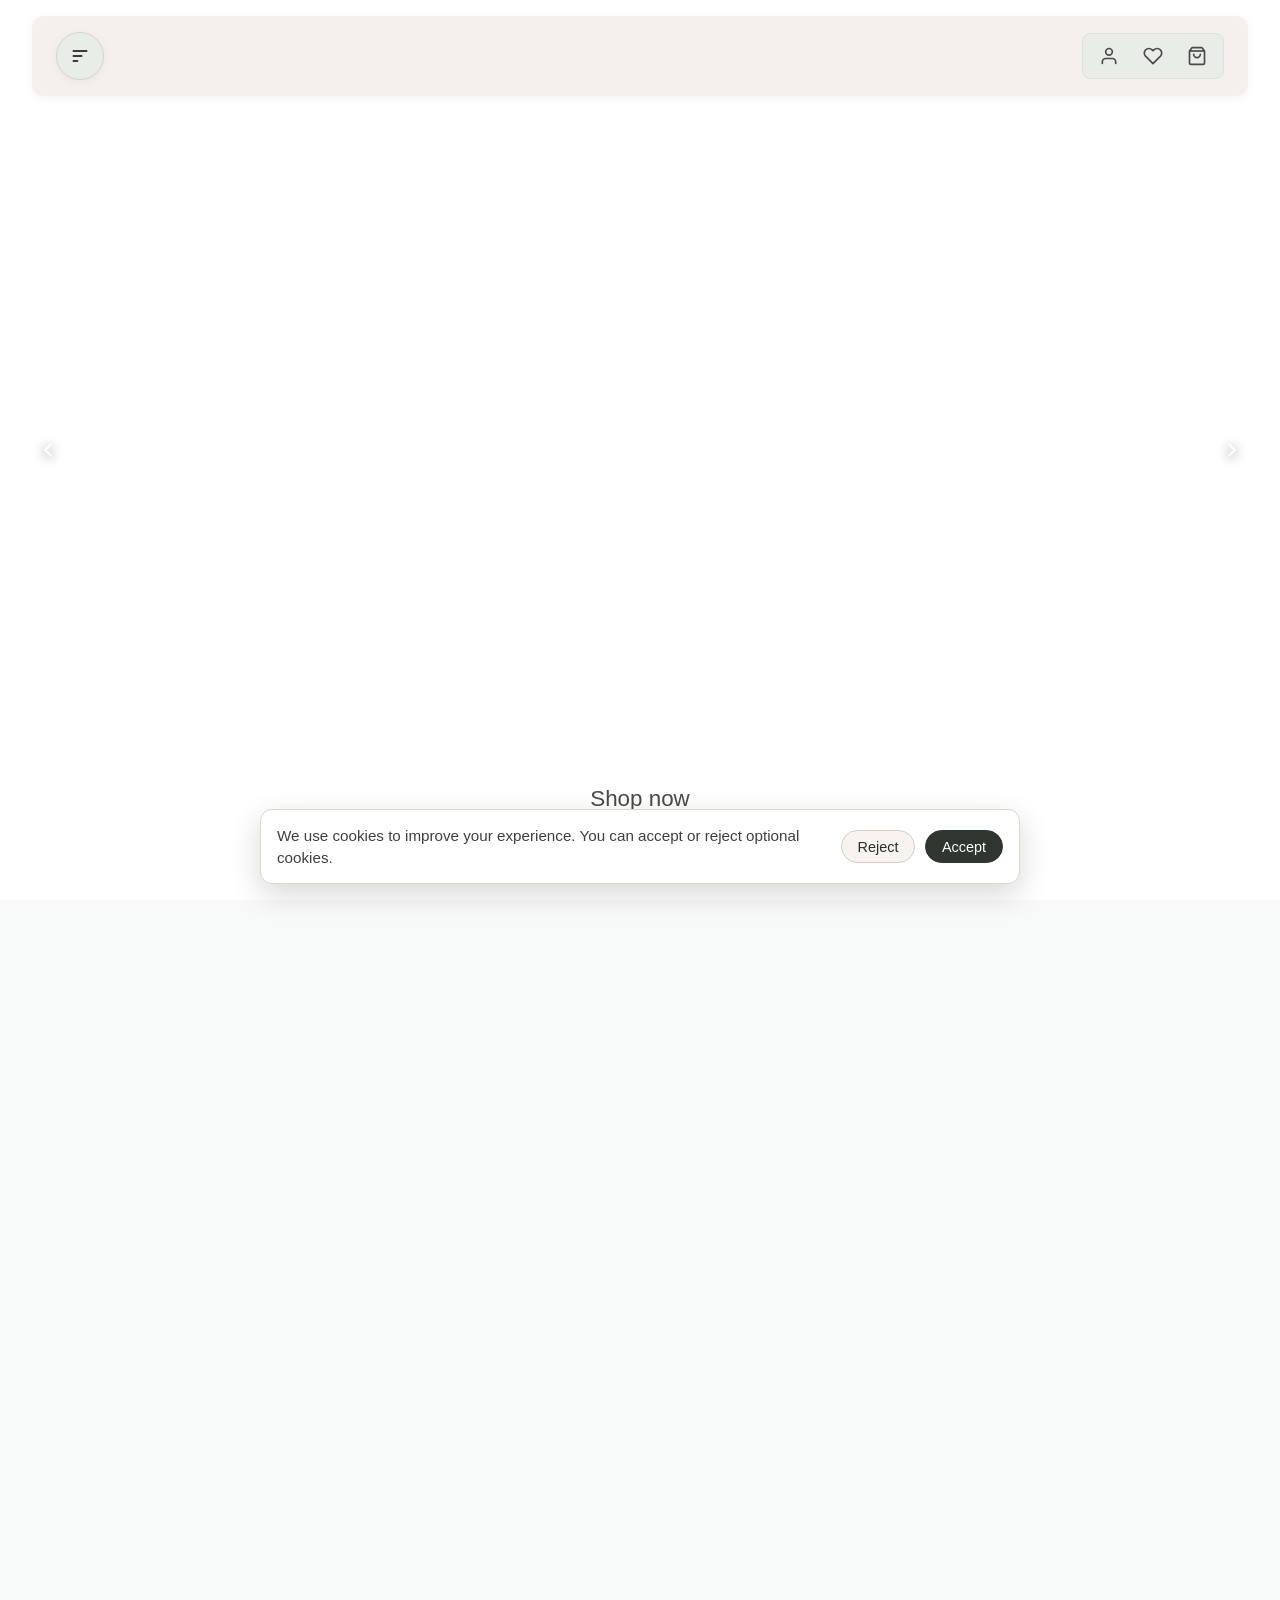
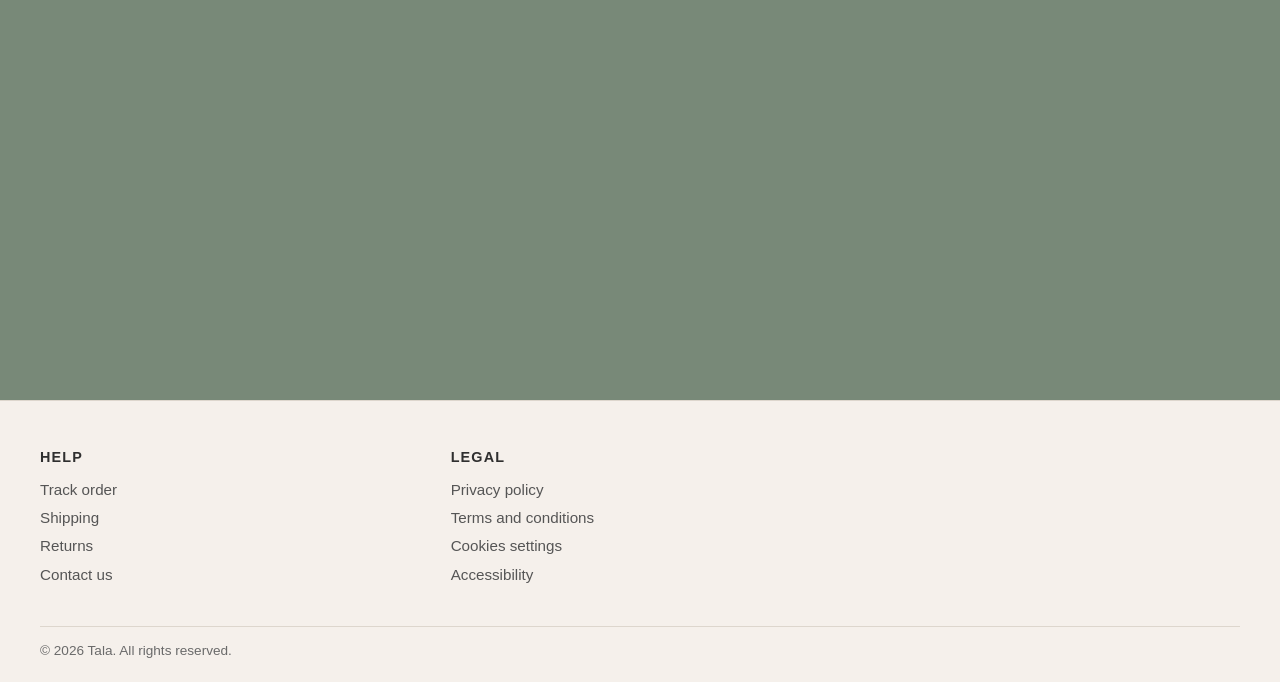
==== index.html @ 56d3fe60 "Add files via upload" ====
<!DOCTYPE html>
<html lang="en">

<head>
    <meta charset="UTF-8">
    <meta name="viewport" content="width=device-width, initial-scale=1.0">
    <title>MAI - Approachable Intelligence</title>
    <link rel="preconnect" href="https://fonts.googleapis.com">
    <link rel="preconnect" href="https://fonts.gstatic.com" crossorigin>
    <link
        href="https://fonts.googleapis.com/css2?family=Playfair+Display:wght@400;500;600&family=Cormorant+Garamond:wght@400;500;600&display=swap"
        rel="stylesheet">
    <link rel="stylesheet" href="styles.css">
</head>

<body>
    <header class="header">
        <div class="header-container">
            <button class="icon-button" id="menuBtn" aria-label="Menu">
                <svg class="menu-icon" width="800px" height="800px" viewBox="0 0 24 24" fill="none"
                    xmlns="http://www.w3.org/2000/svg">
                    <path d="M4 6H20M4 12H14M4 18H9" stroke="#000000" stroke-width="2" stroke-linecap="round"
                        stroke-linejoin="round" />
                </svg>
                <svg class="close-icon" width="20" height="20" viewBox="0 0 24 24" fill="none"
                    xmlns="http://www.w3.org/2000/svg">
                    <path d="M18 6L6 18" stroke="currentColor" stroke-width="2" stroke-linecap="round"
                        stroke-linejoin="round" />
                    <path d="M6 6L18 18" stroke="currentColor" stroke-width="2" stroke-linecap="round"
                        stroke-linejoin="round" />
                </svg>
            </button>
            <h1 class="logo"></h1>
            <div class="header-left-icons">
                <div class="icons-container">
                    <a class="icon-button profile-button" id="profileBtn" aria-label="Profile" href="profile.html">
                        <svg width="24" height="24" viewBox="0 0 24 24" fill="none" xmlns="http://www.w3.org/2000/svg">
                            <path d="M20 21v-2a4 4 0 0 0-4-4H8a4 4 0 0 0-4 4v2" stroke="currentColor"
                                stroke-width="2" stroke-linecap="round" stroke-linejoin="round" />
                            <circle cx="12" cy="7" r="4" stroke="currentColor" stroke-width="2" stroke-linecap="round"
                                stroke-linejoin="round" />
                        </svg>
                    </a>
                    <button class="icon-button" id="wishlistBtn" aria-label="Wishlist">
                        <svg width="24" height="24" viewBox="0 0 24 24" fill="none" xmlns="http://www.w3.org/2000/svg">
                            <path
                                d="M20.84 4.61a5.5 5.5 0 0 0-7.78 0L12 5.67l-1.06-1.06a5.5 5.5 0 0 0-7.78 7.78l1.06 1.06L12 21.23l7.78-7.78 1.06-1.06a5.5 5.5 0 0 0 0-7.78z"
                                stroke="currentColor" stroke-width="2" stroke-linecap="round" stroke-linejoin="round" />
                        </svg>
                    </button>
                    <button class="icon-button" id="cartBtn" aria-label="Cart">
                        <svg width="24" height="24" viewBox="0 0 24 24" fill="none" xmlns="http://www.w3.org/2000/svg">
                            <path d="M6 2L3 6v14a2 2 0 0 0 2 2h14a2 2 0 0 0 2-2V6l-3-4z" stroke="currentColor"
                                stroke-width="2" stroke-linecap="round" stroke-linejoin="round" />
                            <line x1="3" y1="6" x2="21" y2="6" stroke="currentColor" stroke-width="2" />
                            <path d="M16 10a4 4 0 0 1-8 0" stroke="currentColor" stroke-width="2" stroke-linecap="round"
                                stroke-linejoin="round" />
                        </svg>
                    </button>
                </div>
            </div>
        </div>
        <!-- Menu Container -->
        <div class="menu-container" id="menuOverlay">
            <div class="menu-content">
                <div class="menu-main-section">
                    <nav class="main-nav">
                        <a href="#" class="nav-link">Home</a>
                        <a href="#" class="nav-link">Products</a>
                        <a href="#" class="nav-link">Contact us</a>
                        <a href="#" class="nav-link">Careers</a>
                    </nav>

                    <div class="right-side-links">
                        <div class="social-links">
                            <p class="social-title">Follow me</p>
                            <a href="#" class="footer-link social-icon-link" aria-label="TikTok">
                                <svg viewBox="0 0 24 24" width="18" height="18" fill="none" xmlns="http://www.w3.org/2000/svg">
                                    <path d="M14.4 4.2c.9 1.3 2.1 2.2 3.6 2.5v2.4c-1.3-.1-2.5-.6-3.6-1.4v5.7a4.8 4.8 0 1 1-4.8-4.8c.3 0 .7 0 1 .1v2.5a2.4 2.4 0 1 0 1.4 2.2V2.1h2.4v2.1Z"
                                        fill="#25F4EE" />
                                    <path d="M15.2 3.6c.9 1.3 2.1 2.2 3.6 2.5v2.4c-1.3-.1-2.5-.6-3.6-1.4v5.7a4.8 4.8 0 1 1-4.8-4.8c.3 0 .7 0 1 .1v2.5a2.4 2.4 0 1 0 1.4 2.2V1.5h2.4v2.1Z"
                                        fill="#FE2C55" />
                                    <path d="M14.8 3.9c.9 1.3 2.1 2.2 3.6 2.5v2.4c-1.3-.1-2.5-.6-3.6-1.4v5.7A4.8 4.8 0 1 1 10 8.3c.3 0 .7 0 1 .1v2.5a2.4 2.4 0 1 0 1.4 2.2V1.8h2.4v2.1Z"
                                        fill="#111111" />
                                </svg>
                            </a>
                            <a href="#" class="footer-link social-icon-link" aria-label="Instagram">
                                <svg viewBox="0 0 24 24" width="18" height="18" fill="none" xmlns="http://www.w3.org/2000/svg">
                                    <defs>
                                        <linearGradient id="igGradient" x1="3" y1="21" x2="21" y2="3" gradientUnits="userSpaceOnUse">
                                            <stop stop-color="#FEDA75" />
                                            <stop offset="0.35" stop-color="#FA7E1E" />
                                            <stop offset="0.6" stop-color="#D62976" />
                                            <stop offset="0.8" stop-color="#962FBF" />
                                            <stop offset="1" stop-color="#4F5BD5" />
                                        </linearGradient>
                                    </defs>
                                    <rect x="3" y="3" width="18" height="18" rx="5" fill="url(#igGradient)" />
                                    <circle cx="12" cy="12" r="4" stroke="#ffffff" stroke-width="2" />
                                    <circle cx="17.5" cy="6.5" r="1.2" fill="#ffffff" />
                                </svg>
                            </a>
                        </div>
                        <div class="legal-links">
                            <a href="#" class="footer-link">Rights</a>
                            <a href="#" class="footer-link">Privacy & Cookies</a>
                            <a href="#" class="footer-link">Terms</a>
                        </div>
                    </div>
                </div>
            </div>
        </div>
    </header>

    <main class="main-content">
        <section class="section section-1">
            <div class="slider-container">
                <div class="right-slide">
                    <div
                        style="background-image: url('https://images.unsplash.com/photo-1441974231531-c6227db76b6e?fit=crop&w=1600&q=80');">
                    </div>
                    <div
                        style="background-image: url('https://images.unsplash.com/photo-1470770903676-69b98201ea1c?fit=crop&w=1600&q=80');">
                    </div>
                    <div
                        style="background-image: url('https://images.unsplash.com/photo-1501785888041-af3ef285b470?fit=crop&w=1600&q=80');">
                    </div>
                </div>
                <div class="action-buttons">
                    <button class="down-button" aria-label="Previous slide">
                        <svg width="24" height="24" viewBox="0 0 24 24" fill="none" xmlns="http://www.w3.org/2000/svg">
                            <path d="M15 6l-6 6 6 6" stroke="currentColor" stroke-width="2" stroke-linecap="round"
                                stroke-linejoin="round" />
                        </svg>
                    </button>
                    <button class="up-button" aria-label="Next slide">
                        <svg width="24" height="24" viewBox="0 0 24 24" fill="none" xmlns="http://www.w3.org/2000/svg">
                            <path d="M9 6l6 6-6 6" stroke="currentColor" stroke-width="2" stroke-linecap="round"
                                stroke-linejoin="round" />
                        </svg>
                    </button>
                </div>
                <a href="#" class="shop-now-btn">Shop now</a>
                <div class="slider-dots" aria-label="Slide indicators">
                    <span class="slider-dot active" data-slide="0"></span>
                    <span class="slider-dot" data-slide="1"></span>
                    <span class="slider-dot" data-slide="2"></span>
                </div>
            </div>
        </section>
        <section class="section section-2"></section>
        <section class="section section-3"></section>
        <section class="section section-4"></section>
    </main>
    <footer class="ecom-footer">
        <div class="ecom-footer-container">
            <div class="ecom-footer-grid">
                <div class="ecom-footer-column">
                    <h3>Help</h3>
                    <a href="#">Track order</a>
                    <a href="#">Shipping</a>
                    <a href="#">Returns</a>
                    <a href="#">Contact us</a>
                </div>
                <div class="ecom-footer-column">
                    <h3>Legal</h3>
                    <a href="#">Privacy policy</a>
                    <a href="#">Terms and conditions</a>
                    <a href="#">Cookies settings</a>
                    <a href="#">Accessibility</a>
                </div>
            </div>
            <p class="ecom-footer-bottom">© 2026 Tala. All rights reserved.</p>
        </div>
    </footer>
    <div class="cookie-banner" id="cookieBanner" role="dialog" aria-label="Cookie consent">
        <p>We use cookies to improve your experience. You can accept or reject optional cookies.</p>
        <div class="cookie-actions">
            <button type="button" class="cookie-btn reject" id="rejectCookiesBtn">Reject</button>
            <button type="button" class="cookie-btn accept" id="acceptCookiesBtn">Accept</button>
        </div>
    </div>

    <script src="script.js"></script>
</body>

</html>
---- styles.css ----
@font-face {
    font-family: 'Sparkling Valentine';
    src: url('sparkling_valentine/Sparkling Valentine.ttf') format('truetype');
    font-weight: normal;
    font-style: normal;
}

* {
    margin: 0;
    padding: 0;
    box-sizing: border-box;
    touch-action: manipulation;
    font-family: 'Sparkling Valentine', cursive;
}

body {
    font-family: 'Sparkling Valentine', cursive;
    min-height: 100vh;
    overflow-x: hidden;
    position: relative;
    background: transparent;
}

/* Header Styles */
.header {
    position: fixed;
    top: 0;
    left: 0;
    right: 0;
    z-index: 1000;
    padding: 1rem 2rem;
    background: transparent;
}

.header-container {
    background-color: #f5f0eb;
    border-radius: 12px;
    padding: 1rem 1.5rem;
    display: flex;
    justify-content: space-between;
    align-items: center;
    max-width: 1400px;
    margin: 0 auto;
    box-shadow: 0 2px 10px rgba(0, 0, 0, 0.05);
    position: relative;
}

.header-left-icons {
    display: flex;
    align-items: center;
    gap: 0.75rem;
}

.icons-container {
    display: flex;
    flex-direction: row;
    align-items: center;
    justify-content: center;
    gap: 0.5rem;
    border: 1px solid #e0e0e0;
    border-radius: 8px;
    padding: 0.25rem 0.5rem;
    background-color: #e8ede8 !important;
    width: fit-content;
    min-width: 120px;
    position: relative;
}

.icons-container,
.header-left-icons .icons-container {
    background-color: #e8ede8 !important;
}



.icon-button {
    background: none;
    border: none;
    border-radius: 6px;
    cursor: pointer;
    color: #4a4a4a;
    padding: 0.5rem;
    display: flex;
    align-items: center;
    justify-content: center;
    transition: all 0.2s ease;
    position: relative;
    width: 36px;
    height: 36px;
    min-width: 36px;
    min-height: 36px;
}

.icons-container .icon-button {
    color: #4a4a4a;
}

.profile-button {
    border-radius: 50%;
    
    
}



.profile-button svg {
    width: 22px;
    height: 22px;
}

.icon-button svg {
    width: 24px;
    height: 24px;
}

#menuBtn {
    width: 48px;
    height: 48px;
    min-width: 48px;
    min-height: 48px;
    border-radius: 50%;
    border: 1.5px solid #d8d2cb;
    background-color: #e8ede8;
    box-shadow: 0 2px 8px rgba(0, 0, 0, 0.05);
    z-index: 1001;
}

#menuBtn:hover {
    transform: scale(1.05);
    border-color: #c0b5a8;
    box-shadow: 0 4px 12px rgba(0, 0, 0, 0.1);
}

#menuBtn svg {
    width: 20px;
    height: 20px;
    transition: transform 0.4s cubic-bezier(0.4, 0, 0.2, 1);
}

#menuBtn .close-icon {
    display: none;
}

#menuBtn.active .menu-icon {
    display: none;
}

#menuBtn.active .close-icon {
    display: block;
    animation: fadeInScale 0.4s ease forwards;
}

@keyframes fadeInScale {
    from {
        opacity: 0;
        transform: scale(0.8) rotate(-45deg);
    }
    to {
        opacity: 1;
        transform: scale(1) rotate(0deg);
    }
}

/* Main Content */
.main-content {
    position: relative;
    z-index: 10;
    width: 100%;
    margin: 0;
    padding: 0;
}

.section {
    min-height: 100vh;
    width: 100%;
    display: flex;
    align-items: center;
    justify-content: center;
    padding: 8rem 2rem 2rem;
    position: relative;
    margin: 0;
    box-sizing: border-box;
}

.section-1 {
    padding: 0;
}

.section-1 {
    background-color: transparent;
    padding: 0;
    overflow: hidden;
}

/* Slider Styles */
.slider-container {
    position: relative;
    overflow: hidden;
    width: 100%;
    height: 100vh;
}

.left-slide {
    height: 100%;
    width: 50%;
    position: absolute;
    top: 0;
    left: 0;
    transition: transform 0.5s ease-in-out;
}

.left-slide > div {
    height: 100%;
    width: 100%;
    display: flex;
    flex-direction: column;
    align-items: center;
    justify-content: center;
    color: #fff;
}

.left-slide h1 {
    font-size: 40px;
    margin-bottom: 10px;
    margin-top: -30px;
    font-family: 'Sparkling Valentine', cursive;
    font-weight: 700;
}

.left-slide p {
    font-size: 18px;
    font-family: 'Sparkling Valentine', cursive;
    font-weight: 300;
}

.right-slide {
    height: 100%;
    position: absolute;
    top: 0;
    left: 0;
    width: 100%;
    transition: transform 0.5s ease-in-out;
}

.right-slide > div {
    background-repeat: no-repeat;
    background-size: cover;
    background-position: center center;
    height: 100%;
    width: 100%;
}

.action-buttons button {
    background-color: #fff;
    border: none;
    color: #4a4a4a;
    cursor: pointer;
    font-size: 16px;
    padding: 15px;
    display: flex;
    align-items: center;
    justify-content: center;
}

.action-buttons button:hover {
    color: #222;
}

.action-buttons button:focus {
    outline: none;
}

.slider-container .action-buttons button {
    position: absolute;
    top: 50%;
    transform: translateY(-50%);
    z-index: 100;
    background-color: rgba(255, 255, 255, 0.08) !important;
    border: 2px solid rgba(255, 255, 255, 0.9);
    width: 48px;
    height: 48px;
    padding: 0 !important;
    border-radius: 999px;
    color: #ffffff;
    text-shadow: 0 2px 8px rgba(0, 0, 0, 0.65);
}

.slider-container .action-buttons .down-button {
    left: 1.5rem;
    border-radius: 999px;
}

.slider-container .action-buttons .up-button {
    right: 1.5rem;
    border-radius: 999px;
}

.action-buttons button svg {
    width: 20px;
    height: 20px;
    filter: drop-shadow(0 2px 6px rgba(0, 0, 0, 0.7));
}

.slider-container .action-buttons button svg {
    width: 22px;
    height: 22px;
}

.shop-now-btn {
    position: absolute;
    left: 50%;
    bottom: 5rem;
    transform: translateX(-50%);
    z-index: 100;
    color: #4a4a4a;
    text-decoration: none;
    font-size: 1.4rem;
    padding: 0.45rem 1.1rem;
    border-radius: 999px;
    border: 1px solid rgba(255, 255, 255, 0.9);
    background-color: rgba(255, 255, 255, 0.9);
}



.slider-dots {
    position: absolute;
    left: 50%;
    bottom: 1.5rem;
    transform: translateX(-50%);
    display: flex;
    gap: 0.6rem;
    z-index: 100;
}

.slider-dot {
    width: 10px;
    height: 10px;
    border-radius: 50%;
    background-color: rgba(255, 255, 255, 0.5);
    border: 1px solid rgba(255, 255, 255, 0.9);
    transition: transform 0.2s ease, background-color 0.2s ease;
}

.slider-dot.active {
    background-color: #ffffff;
    transform: scale(1.2);
}

/* Responsive Slider */
@media (max-width: 768px) {
    .slider-container {
        width: 100vw;
        height: 100vh;
    }

    .left-slide h1 {
        font-size: 28px;
    }

    .left-slide p {
        font-size: 15px;
    }

    .ecom-footer-grid {
        grid-template-columns: 1fr 1fr;
    }
}

@media (max-width: 480px) {
    .slider-container {
        width: 100vw;
        height: 100vh;
    }

    .left-slide h1 {
        font-size: 22px;
        margin-bottom: 8px;
        margin-top: -20px;
    }

    .left-slide p {
        font-size: 13px;
    }

    .action-buttons button {
        padding: 12px;
    }

    .ecom-footer {
        padding: 2.2rem 1rem 1.25rem;
    }

    .ecom-footer-grid {
        grid-template-columns: 1fr;
        gap: 1.5rem;
    }
}

.section-2 {
    background-color: #F8FAF9;
}

.section-3 {
    background-color: #D9D3C6;
}

.section-4 {
    background-color: #788978;
}

.ecom-footer {
    background-color: #f5f0eb;
    border-top: 1px solid #ddd6cd;
    padding: 3rem 2rem 1.5rem;
}

.ecom-footer-container {
    max-width: 1200px;
    margin: 0 auto;
    font-family: -apple-system, BlinkMacSystemFont, 'Segoe UI', Roboto, Oxygen, Ubuntu, Cantarell, sans-serif;
}

.ecom-footer-grid {
    display: grid;
    grid-template-columns: repeat(3, minmax(180px, 1fr));
    gap: 2rem;
}

.ecom-footer-column h3 {
    font-size: 0.9rem;
    letter-spacing: 0.08em;
    text-transform: uppercase;
    color: #2f2f2f;
    margin-bottom: 1rem;
    font-weight: 600;
}

.ecom-footer-column a {
    display: block;
    text-decoration: none;
    color: #555;
    margin-bottom: 0.7rem;
    font-size: 0.95rem;
}

.ecom-footer-column a:hover {
    color: #1f1f1f;
}

.ecom-footer-bottom {
    margin-top: 2rem;
    padding-top: 1rem;
    border-top: 1px solid #ddd6cd;
    color: #6a6a6a;
    font-size: 0.85rem;
}

.content-wrapper {
    text-align: center;
    max-width: 900px;
}

.main-title {
    font-family: 'Sparkling Valentine', cursive;
    font-size: clamp(3rem, 8vw, 6rem);
    font-weight: 400;
    line-height: 1.1;
    margin-bottom: 1.5rem;
    letter-spacing: -0.02em;
}

.section-1 .main-title,
.section-4 .main-title {
    color: #ffffff;
}

.section-2 .main-title,
.section-3 .main-title {
    color: #2F362F;
}

.title-line {
    display: block;
}

.subtitle {
    font-family: 'Sparkling Valentine', cursive;
    font-size: clamp(1rem, 2.5vw, 1.5rem);
    color: #ffffff;
    font-weight: 300;
    letter-spacing: 0.02em;
    opacity: 0.95;
}

/* Background Overlay with Blurred Shapes */
.background-overlay {
    position: fixed;
    top: 0;
    left: 0;
    width: 100%;
    height: 100%;
    z-index: 1;
    pointer-events: none;
    overflow: hidden;
}

.blur-shape {
    position: absolute;
    border-radius: 50%;
    background: radial-gradient(circle, rgba(255, 255, 255, 0.3) 0%, rgba(255, 200, 150, 0.2) 50%, transparent 70%);
    filter: blur(60px);
    opacity: 0.6;
    animation: float 20s ease-in-out infinite;
}

.shape-1 {
    width: 400px;
    height: 400px;
    top: 20%;
    left: 10%;
    animation-delay: 0s;
}

.shape-2 {
    width: 350px;
    height: 350px;
    top: 50%;
    right: 15%;
    animation-delay: -7s;
}

.shape-3 {
    width: 300px;
    height: 300px;
    bottom: 20%;
    left: 50%;
    animation-delay: -14s;
}

@keyframes float {
    0%, 100% {
        transform: translate(0, 0) scale(1);
    }
    33% {
        transform: translate(30px, -30px) scale(1.1);
    }
    66% {
        transform: translate(-20px, 20px) scale(0.9);
    }
}

/* Additional hand-like shapes using pseudo-elements */
.blur-shape::before,
.blur-shape::after {
    content: '';
    position: absolute;
    border-radius: 50%;
    background: radial-gradient(circle, rgba(255, 220, 180, 0.25) 0%, transparent 60%);
    filter: blur(40px);
}

.shape-1::before {
    width: 200px;
    height: 200px;
    top: -50px;
    left: 50px;
}

.shape-1::after {
    width: 180px;
    height: 180px;
    bottom: -30px;
    right: 30px;
}

.shape-2::before {
    width: 150px;
    height: 150px;
    top: 80px;
    left: -40px;
}

.shape-3::before {
    width: 160px;
    height: 160px;
    top: -60px;
    right: 40px;
}

/* Responsive Design */
@media (max-width: 768px) {
    .header {
        padding: 0.75rem 1rem;
    }

    .header-container {
        padding: 0.75rem 1rem;
    }

    .logo {
        font-size: 1.25rem;
    }

    .main-content {
        padding: 0;
        width: 100%;
    }

    .section {
        width: 100%;
        min-height: 100vh;
        padding: 0;
        margin: 0;
    }

    .blur-shape {
        filter: blur(40px);
    }

    .shape-1,
    .shape-2,
    .shape-3 {
        width: 250px;
        height: 250px;
    }
}

@media (max-width: 480px) {
    .main-content {
        padding: 0;
        width: 100%;
    }

    .section {
        width: 100%;
        min-height: 100vh;
        padding: 0;
        margin: 0;
    }

    .main-title {
        font-size: 2.5rem;
    }

    .subtitle {
        font-size: 1rem;
    }
}

/* Menu Container Styles */
.menu-container {
    position: absolute;
    top: 100%;
    left: 2rem;
    right: 2rem;
    width: calc(100% - 4rem);
    max-width: 1400px;
    margin: 0 auto;
    background-color: #e6e8d8;
    border-radius: 0 0 12px 12px;
    max-height: 0;
    overflow: hidden;
    opacity: 0;
    transform: translateY(-20px);
    transition: max-height 0.6s cubic-bezier(0.34, 1.56, 0.64, 1), opacity 0.6s ease, transform 0.6s ease;
    box-shadow: 0 10px 40px rgba(0, 0, 0, 0.2);
    pointer-events: none;
}

.menu-container.active {
    max-height: calc(90vh - 100px);
    opacity: 1;
    transform: translateY(0);
    pointer-events: all;
}

.menu-header {
    display: flex;
    justify-content: flex-end;
    align-items: center;
    padding: 1rem 1.5rem;
    border-bottom: 1px solid rgba(0, 0, 0, 0.05);
}

.menu-logo {
    font-size: 1.5rem;
    font-weight: 600;
    color: #4a4a4a;
    letter-spacing: 0.05em;
    font-family: 'Sparkling Valentine', cursive;
}

.menu-content {
    flex: 1;
    overflow-y: auto;
    padding: 2rem;
    display: flex;
    flex-direction: column;
    justify-content: space-between;
    min-height: 0;
}

/* Custom Scrollbar */
.menu-content::-webkit-scrollbar {
    width: 12px;
}

.menu-content::-webkit-scrollbar-track {
    background: #e8e3de;
    border-radius: 6px;
}

.menu-content::-webkit-scrollbar-thumb {
    background: #c0b5a8;
    border-radius: 6px;
}

.menu-content::-webkit-scrollbar-thumb:hover {
    background: #a89a8c;
}

.menu-content::-webkit-scrollbar-button {
    display: block;
    height: 8px;
    background: #e8e3de;
}

.menu-main-section {
    display: flex;
    justify-content: space-between;
    align-items: flex-start;
    margin-bottom: 3rem;
    gap: 3rem;
}

.main-nav {
    display: flex;
    flex-direction: column;
    gap: 1.5rem;
    flex: 0 0 auto;
}

.nav-link {
    font-family: 'Sparkling Valentine', cursive;
    font-size: 2.5rem;
    font-weight: 400;
    color: #4a4a4a;
    text-decoration: none;
    transition: color 0.2s ease, opacity 0.4s ease, transform 0.4s ease;
    letter-spacing: 0.02em;
    opacity: 0;
    transform: translateY(10px);
    font-style: normal;
}

.menu-container.active .nav-link {
    opacity: 1;
    transform: translateY(0);
}

.menu-container.active .nav-link:nth-child(1) {
    transition-delay: 0.1s;
}

.menu-container.active .nav-link:nth-child(2) {
    transition-delay: 0.2s;
}

.menu-container.active .nav-link:nth-child(3) {
    transition-delay: 0.3s;
}

.menu-container.active .nav-link:nth-child(4) {
    transition-delay: 0.4s;
}

.nav-link:hover {
    color: #2a2a2a;
}

.menu-footer {
    display: flex;
    justify-content: space-between;
    align-items: flex-start;
    margin-top: auto;
    padding-top: 2rem;
    border-top: 1px solid rgba(0, 0, 0, 0.05);
}

.right-side-links {
    display: flex;
    flex-direction: column;
    align-items: flex-end;
    text-align: right;
    flex: 0 0 auto;
    margin-left: auto;
    gap: 2rem;
    padding-left: 3rem;
    border-left: 1px solid rgba(0, 0, 0, 0.1);
}

.social-links {
    display: flex;
    flex-direction: column;
    gap: 0.75rem;
    align-items: flex-end;
    text-align: right;
}

.social-title {
    font-size: 0.95rem;
    color: #4a4a4a;
    margin: 0 0 0.2rem 0;
    font-weight: 500;
}

.legal-links {
    display: flex;
    flex-direction: column;
    gap: 0.75rem;
    align-items: flex-end;
    text-align: right;
    padding-top: 2rem;
    border-top: 1px solid rgba(0, 0, 0, 0.1);
    margin-top: 2rem;
}

.footer-link {
    font-family: 'Sparkling Valentine', cursive;
    font-size: 0.9rem;
    color: #6a6a6a;
    text-decoration: none;
    transition: color 0.2s ease, opacity 0.4s ease;
    opacity: 0;
}

.social-icon-link {
    display: inline-flex;
    align-items: center;
    justify-content: center;
    line-height: 1;
}

.menu-container.active .footer-link {
    opacity: 1;
}

.menu-container.active .social-links .footer-link:nth-child(1) {
    transition-delay: 0.5s;
}

.menu-container.active .social-links .footer-link:nth-child(2) {
    transition-delay: 0.6s;
}

.menu-container.active .social-links .footer-link:nth-child(3) {
    transition-delay: 0.7s;
}

.menu-container.active .legal-links .footer-link:nth-child(1) {
    transition-delay: 0.8s;
}

.menu-container.active .legal-links .footer-link:nth-child(2) {
    transition-delay: 0.9s;
}

.menu-container.active .legal-links .footer-link:nth-child(3) {
    transition-delay: 1.0s;
}

.menu-container.active .legal-links .footer-link:nth-child(4) {
    transition-delay: 1.1s;
}

.menu-container.active .legal-links .footer-link:nth-child(5) {
    transition-delay: 1.2s;
}

.footer-link:hover {
    color: #4a4a4a;
}

.cookie-banner {
    position: fixed;
    left: 50%;
    bottom: 1rem;
    transform: translateX(-50%);
    width: min(92vw, 760px);
    background: #ffffff;
    border: 1px solid #ddd6cd;
    border-radius: 12px;
    box-shadow: 0 10px 30px rgba(0, 0, 0, 0.16);
    padding: 0.95rem 1rem;
    display: none;
    align-items: center;
    justify-content: space-between;
    gap: 1rem;
    z-index: 3000;
}

.cookie-banner.show {
    display: flex;
}

.cookie-banner p {
    color: #3f3f3f;
    font-size: 0.95rem;
    line-height: 1.4;
    margin: 0;
}

.cookie-actions {
    display: flex;
    gap: 0.6rem;
    flex-shrink: 0;
}

.cookie-btn {
    border: 1px solid #d2ccc3;
    background: #f7f4f0;
    color: #2d2d2d;
    border-radius: 999px;
    padding: 0.45rem 1rem;
    font-size: 0.9rem;
    cursor: pointer;
}

.cookie-btn.accept {
    background: #2f362f;
    border-color: #2f362f;
    color: #fff;
}

/* Readable typography + stronger responsive behavior */
* {
    font-family: -apple-system, BlinkMacSystemFont, 'Segoe UI', Roboto, Oxygen, Ubuntu, Cantarell, sans-serif;
}

body {
    font-family: -apple-system, BlinkMacSystemFont, 'Segoe UI', Roboto, Oxygen, Ubuntu, Cantarell, sans-serif;
}

.main-title,
.subtitle,
.menu-logo,
.nav-link,
.footer-link,
.left-slide h1,
.left-slide p {
    font-family: -apple-system, BlinkMacSystemFont, 'Segoe UI', Roboto, Oxygen, Ubuntu, Cantarell, sans-serif;
}

@media (max-width: 768px) {
    .header {
        padding: 0.6rem 0.8rem;
    }

    .header-container {
        padding: 0.65rem 0.85rem;
    }

    #menuBtn {
        width: 42px;
        height: 42px;
        min-width: 42px;
        min-height: 42px;
    }

    .icons-container {
        min-width: auto;
        gap: 0.3rem;
        padding: 0.2rem 0.35rem;
    }

    .icon-button {
        width: 32px;
        height: 32px;
        min-width: 32px;
        min-height: 32px;
        padding: 0.35rem;
    }

    .nav-link {
        font-size: 1.75rem;
    }

    .slider-container .action-buttons button {
        width: 42px;
        height: 42px;
    }

    .shop-now-btn {
        font-size: 1rem;
        bottom: 4.4rem;
        padding: 0.4rem 0.95rem;
    }
}

@media (max-width: 480px) {
    .header-container {
        border-radius: 10px;
    }

    .logo {
        font-size: 1.1rem;
    }

    .nav-link {
        font-size: 1.4rem;
    }

    .menu-content {
        padding: 1rem;
    }

    .menu-main-section {
        flex-direction: column;
        gap: 1.25rem;
    }

    .right-side-links {
        width: 100%;
        margin-left: 0;
        padding-left: 0;
        border-left: none;
        align-items: flex-start;
        text-align: left;
        gap: 1.2rem;
    }

    .social-links,
    .legal-links {
        align-items: flex-start;
        text-align: left;
        width: 100%;
    }

    .legal-links {
        margin-top: 0.8rem;
        padding-top: 0.8rem;
    }

    .slider-container .action-buttons .down-button {
        left: 0.8rem;
    }

    .slider-container .action-buttons .up-button {
        right: 0.8rem;
    }

    .shop-now-btn {
        bottom: 4rem;
        font-size: 0.95rem;
    }

    .slider-dots {
        bottom: 1.1rem;
    }

    .cookie-banner {
        left: 0.75rem;
        right: 0.75rem;
        bottom: 0.75rem;
        transform: none;
        width: auto;
        flex-direction: column;
        align-items: flex-start;
    }

    .cookie-actions {
        width: 100%;
    }

    .cookie-btn {
        flex: 1;
    }
}

/* Menu Responsive Design */
@media (max-width: 768px) {
    .header {
        padding: 0.75rem 1rem;
    }

    .menu-container {
        left: 1rem;
        right: 1rem;
        width: calc(100% - 2rem);
        max-width: 100%;
    }

    .menu-container.active {
        max-height: calc(95vh - 80px);
    }

    .menu-header {
        padding: 0.75rem 1rem;
    }

    .menu-logo {
        font-size: 1.25rem;
    }

    .menu-content {
        padding: 1.5rem;
    }

    .nav-link {
        font-size: 2rem;
    }

    .menu-main-section {
        flex-direction: row;
        justify-content: space-between;
        gap: 2rem;
        align-items: flex-start;
    }

    .right-side-links {
        align-items: flex-end;
        text-align: right;
    }

    .social-links {
        align-items: flex-end;
        text-align: right;
    }

    .legal-links {
        align-items: flex-end;
        text-align: right;
    }
}

@media (max-width: 480px) {
    .header {
        padding: 0.75rem;
    }

    .menu-container {
        left: 0.75rem;
        right: 0.75rem;
        width: calc(100% - 1.5rem);
        max-width: 100%;
    }

    .menu-container.active {
        max-height: calc(95vh - 75px);
    }

    .nav-link {
        font-size: 1.75rem;
    }

    .menu-header {
        padding: 1rem;
    }

    .menu-content {
        padding: 1.25rem;
    }

    .menu-main-section {
        gap: 1.5rem;
    }

    .right-side-links {
        align-items: flex-end;
        text-align: right;
    }
}
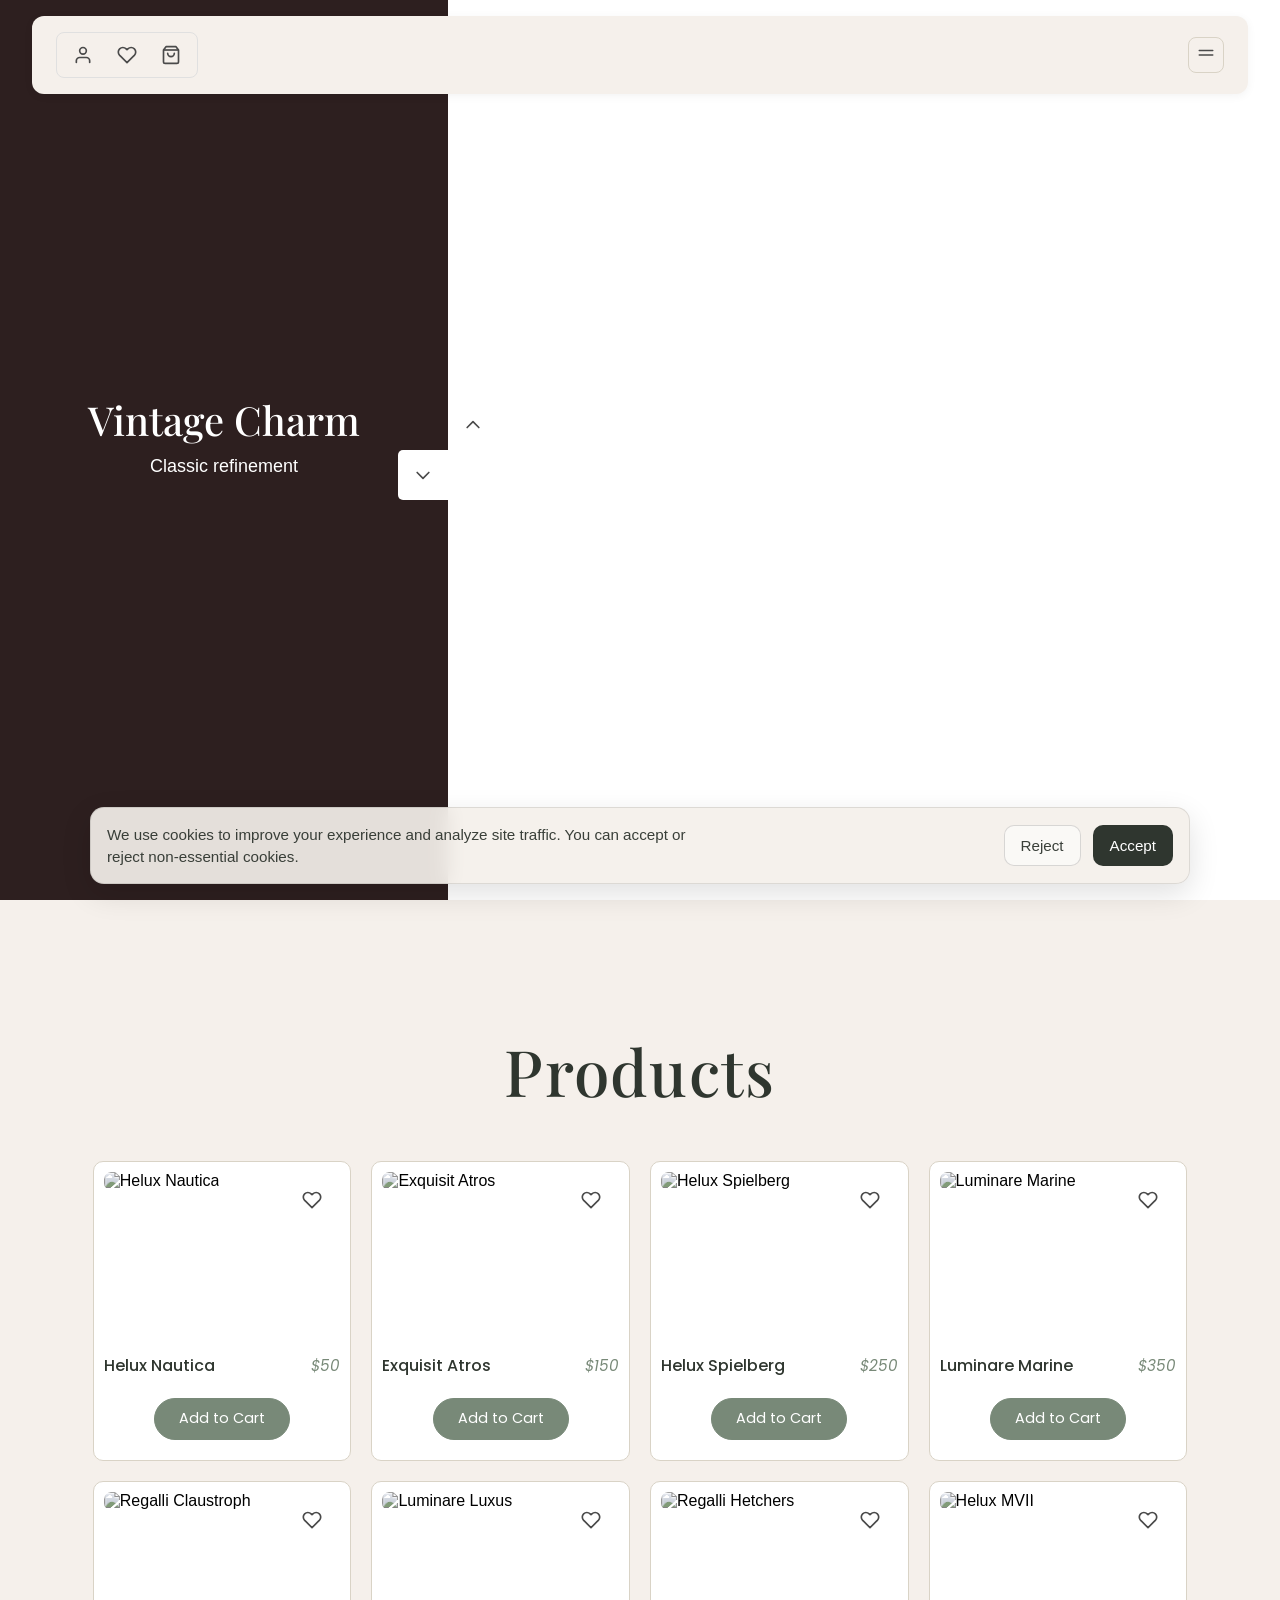
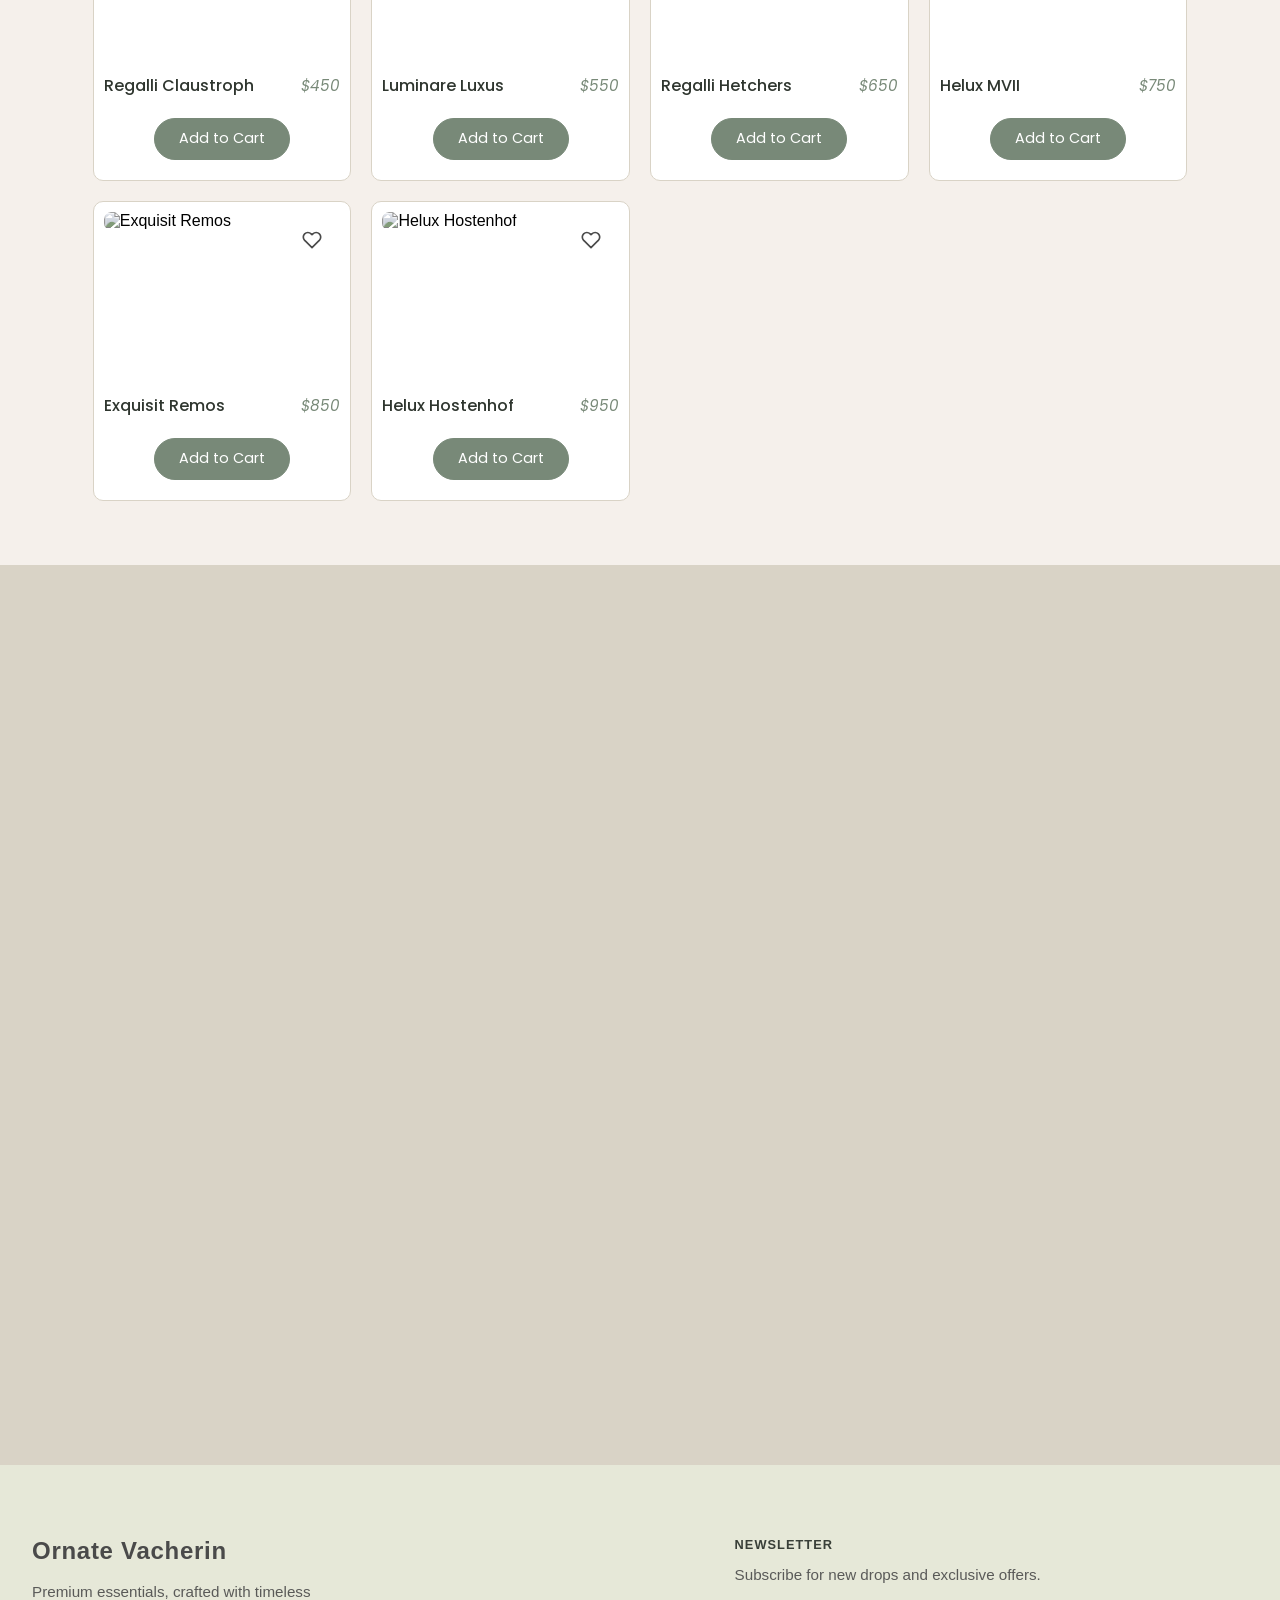
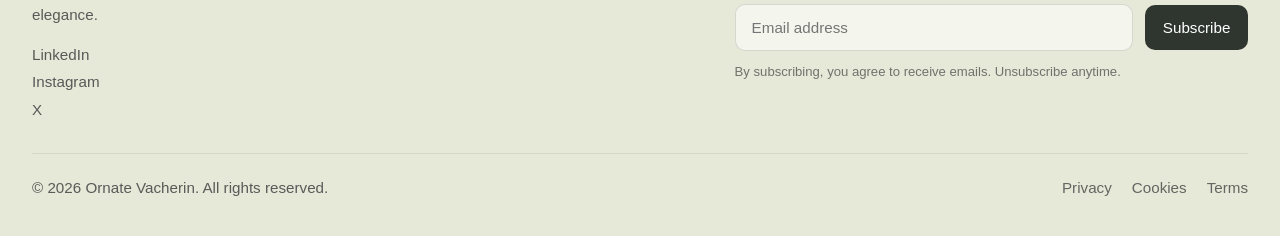
==== commit e6955023: "Add files via upload" ====
--- a/index.html
+++ b/index.html
@@ -1,110 +1,72 @@
 <!DOCTYPE html>
 <html lang="en">
-
 <head>
     <meta charset="UTF-8">
     <meta name="viewport" content="width=device-width, initial-scale=1.0">
     <title>MAI - Approachable Intelligence</title>
     <link rel="preconnect" href="https://fonts.googleapis.com">
     <link rel="preconnect" href="https://fonts.gstatic.com" crossorigin>
-    <link
-        href="https://fonts.googleapis.com/css2?family=Playfair+Display:wght@400;500;600&family=Cormorant+Garamond:wght@400;500;600&display=swap"
-        rel="stylesheet">
+    <link href="https://fonts.googleapis.com/css2?family=Playfair+Display:wght@400;500;600&family=Cormorant+Garamond:wght@400;500;600&family=Poppins:wght@400;500;600&display=swap" rel="stylesheet">
     <link rel="stylesheet" href="styles.css">
 </head>
-
 <body>
     <header class="header">
         <div class="header-container">
+            <div class="header-left-icons">
+                <div class="icons-container">
+                    <button class="icon-button" id="profileBtn" aria-label="Profile">
+                        <svg width="24" height="24" viewBox="0 0 24 24" fill="none" xmlns="http://www.w3.org/2000/svg">
+                            <path d="M20 21v-2a4 4 0 0 0-4-4H8a4 4 0 0 0-4 4v2" stroke="currentColor" stroke-width="2" stroke-linecap="round" stroke-linejoin="round"/>
+                            <circle cx="12" cy="7" r="4" stroke="currentColor" stroke-width="2"/>
+                        </svg>
+                    </button>
+                    <button class="icon-button" id="wishlistBtn" aria-label="Wishlist">
+                        <svg width="24" height="24" viewBox="0 0 24 24" fill="none" xmlns="http://www.w3.org/2000/svg">
+                            <path d="M20.84 4.61a5.5 5.5 0 0 0-7.78 0L12 5.67l-1.06-1.06a5.5 5.5 0 0 0-7.78 7.78l1.06 1.06L12 21.23l7.78-7.78 1.06-1.06a5.5 5.5 0 0 0 0-7.78z" stroke="currentColor" stroke-width="2" stroke-linecap="round" stroke-linejoin="round"/>
+                        </svg>
+                    </button>
+                    <button class="icon-button" id="cartBtn" aria-label="Cart">
+                        <svg width="24" height="24" viewBox="0 0 24 24" fill="none" xmlns="http://www.w3.org/2000/svg">
+                            <path d="M6 2L3 6v14a2 2 0 0 0 2 2h14a2 2 0 0 0 2-2V6l-3-4z" stroke="currentColor" stroke-width="2" stroke-linecap="round" stroke-linejoin="round"/>
+                            <line x1="3" y1="6" x2="21" y2="6" stroke="currentColor" stroke-width="2"/>
+                            <path d="M16 10a4 4 0 0 1-8 0" stroke="currentColor" stroke-width="2" stroke-linecap="round" stroke-linejoin="round"/>
+                        </svg>
+                    </button>
+                </div>
+            </div>
+            <h1 class="logo"></h1>
             <button class="icon-button" id="menuBtn" aria-label="Menu">
-                <svg class="menu-icon" width="800px" height="800px" viewBox="0 0 24 24" fill="none"
-                    xmlns="http://www.w3.org/2000/svg">
-                    <path d="M4 6H20M4 12H14M4 18H9" stroke="#000000" stroke-width="2" stroke-linecap="round"
-                        stroke-linejoin="round" />
+                <svg class="menu-icon" width="24" height="24" viewBox="0 0 24 24" fill="none" xmlns="http://www.w3.org/2000/svg">
+                    <line x1="3" y1="6" x2="21" y2="6" stroke="currentColor" stroke-width="2" stroke-linecap="round"/>
+                    <line x1="3" y1="12" x2="21" y2="12" stroke="currentColor" stroke-width="2" stroke-linecap="round"/>
                 </svg>
-                <svg class="close-icon" width="20" height="20" viewBox="0 0 24 24" fill="none"
-                    xmlns="http://www.w3.org/2000/svg">
-                    <path d="M18 6L6 18" stroke="currentColor" stroke-width="2" stroke-linecap="round"
-                        stroke-linejoin="round" />
-                    <path d="M6 6L18 18" stroke="currentColor" stroke-width="2" stroke-linecap="round"
-                        stroke-linejoin="round" />
+                <svg class="close-icon" width="24" height="24" viewBox="0 0 24 24" fill="none" xmlns="http://www.w3.org/2000/svg">
+                    <line x1="18" y1="6" x2="6" y2="18" stroke="currentColor" stroke-width="2" stroke-linecap="round"/>
+                    <line x1="6" y1="6" x2="18" y2="18" stroke="currentColor" stroke-width="2" stroke-linecap="round"/>
                 </svg>
             </button>
-            <h1 class="logo"></h1>
-            <div class="header-left-icons">
-                <div class="icons-container">
-                    <a class="icon-button profile-button" id="profileBtn" aria-label="Profile" href="profile.html">
-                        <svg width="24" height="24" viewBox="0 0 24 24" fill="none" xmlns="http://www.w3.org/2000/svg">
-                            <path d="M20 21v-2a4 4 0 0 0-4-4H8a4 4 0 0 0-4 4v2" stroke="currentColor"
-                                stroke-width="2" stroke-linecap="round" stroke-linejoin="round" />
-                            <circle cx="12" cy="7" r="4" stroke="currentColor" stroke-width="2" stroke-linecap="round"
-                                stroke-linejoin="round" />
-                        </svg>
-                    </a>
-                    <button class="icon-button" id="wishlistBtn" aria-label="Wishlist">
-                        <svg width="24" height="24" viewBox="0 0 24 24" fill="none" xmlns="http://www.w3.org/2000/svg">
-                            <path
-                                d="M20.84 4.61a5.5 5.5 0 0 0-7.78 0L12 5.67l-1.06-1.06a5.5 5.5 0 0 0-7.78 7.78l1.06 1.06L12 21.23l7.78-7.78 1.06-1.06a5.5 5.5 0 0 0 0-7.78z"
-                                stroke="currentColor" stroke-width="2" stroke-linecap="round" stroke-linejoin="round" />
-                        </svg>
-                    </button>
-                    <button class="icon-button" id="cartBtn" aria-label="Cart">
-                        <svg width="24" height="24" viewBox="0 0 24 24" fill="none" xmlns="http://www.w3.org/2000/svg">
-                            <path d="M6 2L3 6v14a2 2 0 0 0 2 2h14a2 2 0 0 0 2-2V6l-3-4z" stroke="currentColor"
-                                stroke-width="2" stroke-linecap="round" stroke-linejoin="round" />
-                            <line x1="3" y1="6" x2="21" y2="6" stroke="currentColor" stroke-width="2" />
-                            <path d="M16 10a4 4 0 0 1-8 0" stroke="currentColor" stroke-width="2" stroke-linecap="round"
-                                stroke-linejoin="round" />
-                        </svg>
-                    </button>
-                </div>
-            </div>
         </div>
         <!-- Menu Container -->
-        <div class="menu-container" id="menuOverlay">
+        <div class="menu-container" id="menuOverlay" style="background-color: #e6e8d8;">
             <div class="menu-content">
                 <div class="menu-main-section">
                     <nav class="main-nav">
-                        <a href="#" class="nav-link">Home</a>
-                        <a href="#" class="nav-link">Products</a>
-                        <a href="#" class="nav-link">Contact us</a>
-                        <a href="#" class="nav-link">Careers</a>
+                        <a href="index.html#" class="nav-link">Home</a>
+                        <a href="index.html#products" class="nav-link">Products</a>
+                        <a href="index.html#" class="nav-link">Contact us</a>
+                        <a href="index.html#" class="nav-link">Careers</a>
                     </nav>
 
                     <div class="right-side-links">
                         <div class="social-links">
-                            <p class="social-title">Follow me</p>
-                            <a href="#" class="footer-link social-icon-link" aria-label="TikTok">
-                                <svg viewBox="0 0 24 24" width="18" height="18" fill="none" xmlns="http://www.w3.org/2000/svg">
-                                    <path d="M14.4 4.2c.9 1.3 2.1 2.2 3.6 2.5v2.4c-1.3-.1-2.5-.6-3.6-1.4v5.7a4.8 4.8 0 1 1-4.8-4.8c.3 0 .7 0 1 .1v2.5a2.4 2.4 0 1 0 1.4 2.2V2.1h2.4v2.1Z"
-                                        fill="#25F4EE" />
-                                    <path d="M15.2 3.6c.9 1.3 2.1 2.2 3.6 2.5v2.4c-1.3-.1-2.5-.6-3.6-1.4v5.7a4.8 4.8 0 1 1-4.8-4.8c.3 0 .7 0 1 .1v2.5a2.4 2.4 0 1 0 1.4 2.2V1.5h2.4v2.1Z"
-                                        fill="#FE2C55" />
-                                    <path d="M14.8 3.9c.9 1.3 2.1 2.2 3.6 2.5v2.4c-1.3-.1-2.5-.6-3.6-1.4v5.7A4.8 4.8 0 1 1 10 8.3c.3 0 .7 0 1 .1v2.5a2.4 2.4 0 1 0 1.4 2.2V1.8h2.4v2.1Z"
-                                        fill="#111111" />
-                                </svg>
-                            </a>
-                            <a href="#" class="footer-link social-icon-link" aria-label="Instagram">
-                                <svg viewBox="0 0 24 24" width="18" height="18" fill="none" xmlns="http://www.w3.org/2000/svg">
-                                    <defs>
-                                        <linearGradient id="igGradient" x1="3" y1="21" x2="21" y2="3" gradientUnits="userSpaceOnUse">
-                                            <stop stop-color="#FEDA75" />
-                                            <stop offset="0.35" stop-color="#FA7E1E" />
-                                            <stop offset="0.6" stop-color="#D62976" />
-                                            <stop offset="0.8" stop-color="#962FBF" />
-                                            <stop offset="1" stop-color="#4F5BD5" />
-                                        </linearGradient>
-                                    </defs>
-                                    <rect x="3" y="3" width="18" height="18" rx="5" fill="url(#igGradient)" />
-                                    <circle cx="12" cy="12" r="4" stroke="#ffffff" stroke-width="2" />
-                                    <circle cx="17.5" cy="6.5" r="1.2" fill="#ffffff" />
-                                </svg>
-                            </a>
+                            <a href="index.html#" class="footer-link">LinkedIn</a>
+                            <a href="index.html#" class="footer-link">Instagram</a>
+                            <a href="index.html#" class="footer-link">X</a>
                         </div>
                         <div class="legal-links">
-                            <a href="#" class="footer-link">Rights</a>
-                            <a href="#" class="footer-link">Privacy & Cookies</a>
-                            <a href="#" class="footer-link">Terms</a>
+                            <a href="index.html#" class="footer-link">Rights</a>
+                            <a href="index.html#" class="footer-link">Privacy & Cookies</a>
+                            <a href="index.html#" class="footer-link">Terms</a>
                         </div>
                     </div>
                 </div>
@@ -115,73 +77,252 @@
     <main class="main-content">
         <section class="section section-1">
             <div class="slider-container">
+                <div class="left-slide">
+                    <div style="background-color: #1a1a1a">
+                        <h1>Classic Elegance</h1>
+                        <p>Timeless sophistication</p>
+                    </div>
+                    <div style="background-color: #2c2416">
+                        <h1>Golden Heritage</h1>
+                        <p>Luxury redefined</p>
+                    </div>
+                    <div style="background-color: #1e2a35">
+                        <h1>Modern Precision</h1>
+                        <p>Engineering excellence</p>
+                    </div>
+                    <div style="background-color: #2d1f1f">
+                        <h1>Vintage Charm</h1>
+                        <p>Classic refinement</p>
+                    </div>
+                </div>
                 <div class="right-slide">
-                    <div
-                        style="background-image: url('https://images.unsplash.com/photo-1441974231531-c6227db76b6e?fit=crop&w=1600&q=80');">
-                    </div>
-                    <div
-                        style="background-image: url('https://images.unsplash.com/photo-1470770903676-69b98201ea1c?fit=crop&w=1600&q=80');">
-                    </div>
-                    <div
-                        style="background-image: url('https://images.unsplash.com/photo-1501785888041-af3ef285b470?fit=crop&w=1600&q=80');">
-                    </div>
+                    <div style="background-image: url('https://images.unsplash.com/photo-1523275335684-37898b6baf30?q=80&w=1399&auto=format&fit=crop&ixlib=rb-4.0.3&ixid=M3wxMjA3fDB8MHxwaG90by1wYWdlfHx8fGVufDB8fHx8fA%3D%3D');"></div>
+                    <div style="background-image: url('https://images.unsplash.com/photo-1524592094714-0f0654e20314?q=80&w=1393&auto=format&fit=crop&ixlib=rb-4.0.3&ixid=M3wxMjA3fDB8MHxwaG90by1wYWdlfHx8fGVufDB8fHx8fA%3D%3D');"></div>
+                    <div style="background-image: url('https://images.unsplash.com/photo-1547996160-81dfa63595aa?q=80&w=1374&auto=format&fit=crop&ixlib=rb-4.0.3&ixid=M3wxMjA3fDB8MHxwaG90by1wYWdlfHx8fGVufDB8fHx8fA%3D%3D');"></div>
+                    <div style="background-image: url('https://images.unsplash.com/photo-1551816230-ef5deaed4a26?q=80&w=1412&auto=format&fit=crop&ixlib=rb-4.0.3&ixid=M3wxMjA3fDB8MHxwaG90by1wYWdlfHx8fGVufDB8fHx8fA%3D%3D');"></div>
                 </div>
                 <div class="action-buttons">
-                    <button class="down-button" aria-label="Previous slide">
-                        <svg width="24" height="24" viewBox="0 0 24 24" fill="none" xmlns="http://www.w3.org/2000/svg">
-                            <path d="M15 6l-6 6 6 6" stroke="currentColor" stroke-width="2" stroke-linecap="round"
-                                stroke-linejoin="round" />
-                        </svg>
-                    </button>
-                    <button class="up-button" aria-label="Next slide">
-                        <svg width="24" height="24" viewBox="0 0 24 24" fill="none" xmlns="http://www.w3.org/2000/svg">
-                            <path d="M9 6l6 6-6 6" stroke="currentColor" stroke-width="2" stroke-linecap="round"
-                                stroke-linejoin="round" />
-                        </svg>
-                    </button>
-                </div>
-                <a href="#" class="shop-now-btn">Shop now</a>
-                <div class="slider-dots" aria-label="Slide indicators">
-                    <span class="slider-dot active" data-slide="0"></span>
-                    <span class="slider-dot" data-slide="1"></span>
-                    <span class="slider-dot" data-slide="2"></span>
+                    <button class="down-button">
+                        <svg width="24" height="24" viewBox="0 0 24 24" fill="none" xmlns="http://www.w3.org/2000/svg">
+                            <path d="M19 9l-7 7-7-7" stroke="currentColor" stroke-width="2" stroke-linecap="round" stroke-linejoin="round"/>
+                        </svg>
+                    </button>
+                    <button class="up-button">
+                        <svg width="24" height="24" viewBox="0 0 24 24" fill="none" xmlns="http://www.w3.org/2000/svg">
+                            <path d="M5 15l7-7 7 7" stroke="currentColor" stroke-width="2" stroke-linecap="round" stroke-linejoin="round"/>
+                        </svg>
+                    </button>
                 </div>
             </div>
         </section>
-        <section class="section section-2"></section>
+        <section id="products" class="section section-2">
+            <div class="products-container">
+                <h2 class="products-title">Products</h2>
+                <div class="product-list">
+                    <div class="product" data-price="50">
+                        <div class="product-img">
+                            <button class="wishlist-btn" aria-label="Add to wishlist">
+                                <svg width="20" height="20" viewBox="0 0 24 24" fill="none" xmlns="http://www.w3.org/2000/svg">
+                                    <path d="M20.84 4.61a5.5 5.5 0 0 0-7.78 0L12 5.67l-1.06-1.06a5.5 5.5 0 0 0-7.78 7.78l1.06 1.06L12 21.23l7.78-7.78 1.06-1.06a5.5 5.5 0 0 0 0-7.78z" stroke="currentColor" stroke-width="2" stroke-linecap="round" stroke-linejoin="round"/>
+                                </svg>
+                            </button>
+                            <img src="https://images.pexels.com/photos/277319/pexels-photo-277319.jpeg?auto=compress&cs=tinysrgb&w=1260&h=750&dpr=1" alt="Helux Nautica">
+                        </div>
+                        <div class="product-info">
+                            <h3>Helux Nautica</h3>
+                            <p>$50</p>
+                        </div>
+                        <button class="add-to-cart-btn">Add to Cart</button>
+                    </div>
+                    <div class="product" data-price="150">
+                        <div class="product-img">
+                            <button class="wishlist-btn" aria-label="Add to wishlist">
+                                <svg width="20" height="20" viewBox="0 0 24 24" fill="none" xmlns="http://www.w3.org/2000/svg">
+                                    <path d="M20.84 4.61a5.5 5.5 0 0 0-7.78 0L12 5.67l-1.06-1.06a5.5 5.5 0 0 0-7.78 7.78l1.06 1.06L12 21.23l7.78-7.78 1.06-1.06a5.5 5.5 0 0 0 0-7.78z" stroke="currentColor" stroke-width="2" stroke-linecap="round" stroke-linejoin="round"/>
+                                </svg>
+                            </button>
+                            <img src="https://images.pexels.com/photos/404181/pexels-photo-404181.jpeg?auto=compress&cs=tinysrgb&w=1260&h=750&dpr=1" alt="Exquisit Atros">
+                        </div>
+                        <div class="product-info">
+                            <h3>Exquisit Atros</h3>
+                            <p>$150</p>
+                        </div>
+                        <button class="add-to-cart-btn">Add to Cart</button>
+                    </div>
+                    <div class="product" data-price="250">
+                        <div class="product-img">
+                            <button class="wishlist-btn" aria-label="Add to wishlist">
+                                <svg width="20" height="20" viewBox="0 0 24 24" fill="none" xmlns="http://www.w3.org/2000/svg">
+                                    <path d="M20.84 4.61a5.5 5.5 0 0 0-7.78 0L12 5.67l-1.06-1.06a5.5 5.5 0 0 0-7.78 7.78l1.06 1.06L12 21.23l7.78-7.78 1.06-1.06a5.5 5.5 0 0 0 0-7.78z" stroke="currentColor" stroke-width="2" stroke-linecap="round" stroke-linejoin="round"/>
+                                </svg>
+                            </button>
+                            <img src="https://images.pexels.com/photos/3766111/pexels-photo-3766111.jpeg?auto=compress&cs=tinysrgb&w=1260&h=750&dpr=1" alt="Helux Spielberg">
+                        </div>
+                        <div class="product-info">
+                            <h3>Helux Spielberg</h3>
+                            <p>$250</p>
+                        </div>
+                        <button class="add-to-cart-btn">Add to Cart</button>
+                    </div>
+                    <div class="product" data-price="350">
+                        <div class="product-img">
+                            <button class="wishlist-btn" aria-label="Add to wishlist">
+                                <svg width="20" height="20" viewBox="0 0 24 24" fill="none" xmlns="http://www.w3.org/2000/svg">
+                                    <path d="M20.84 4.61a5.5 5.5 0 0 0-7.78 0L12 5.67l-1.06-1.06a5.5 5.5 0 0 0-7.78 7.78l1.06 1.06L12 21.23l7.78-7.78 1.06-1.06a5.5 5.5 0 0 0 0-7.78z" stroke="currentColor" stroke-width="2" stroke-linecap="round" stroke-linejoin="round"/>
+                                </svg>
+                            </button>
+                            <img src="https://images.pexels.com/photos/9897926/pexels-photo-9897926.jpeg?auto=compress&cs=tinysrgb&w=1260&h=750&dpr=1" alt="Luminare Marine">
+                        </div>
+                        <div class="product-info">
+                            <h3>Luminare Marine</h3>
+                            <p>$350</p>
+                        </div>
+                        <button class="add-to-cart-btn">Add to Cart</button>
+                    </div>
+                    <div class="product" data-price="450">
+                        <div class="product-img">
+                            <button class="wishlist-btn" aria-label="Add to wishlist">
+                                <svg width="20" height="20" viewBox="0 0 24 24" fill="none" xmlns="http://www.w3.org/2000/svg">
+                                    <path d="M20.84 4.61a5.5 5.5 0 0 0-7.78 0L12 5.67l-1.06-1.06a5.5 5.5 0 0 0-7.78 7.78l1.06 1.06L12 21.23l7.78-7.78 1.06-1.06a5.5 5.5 0 0 0 0-7.78z" stroke="currentColor" stroke-width="2" stroke-linecap="round" stroke-linejoin="round"/>
+                                </svg>
+                            </button>
+                            <img src="https://images.pexels.com/photos/9897857/pexels-photo-9897857.jpeg?auto=compress&cs=tinysrgb&w=1260&h=750&dpr=1" alt="Regalli Claustroph">
+                        </div>
+                        <div class="product-info">
+                            <h3>Regalli Claustroph</h3>
+                            <p>$450</p>
+                        </div>
+                        <button class="add-to-cart-btn">Add to Cart</button>
+                    </div>
+                    <div class="product" data-price="550">
+                        <div class="product-img">
+                            <button class="wishlist-btn" aria-label="Add to wishlist">
+                                <svg width="20" height="20" viewBox="0 0 24 24" fill="none" xmlns="http://www.w3.org/2000/svg">
+                                    <path d="M20.84 4.61a5.5 5.5 0 0 0-7.78 0L12 5.67l-1.06-1.06a5.5 5.5 0 0 0-7.78 7.78l1.06 1.06L12 21.23l7.78-7.78 1.06-1.06a5.5 5.5 0 0 0 0-7.78z" stroke="currentColor" stroke-width="2" stroke-linecap="round" stroke-linejoin="round"/>
+                                </svg>
+                            </button>
+                            <img src="https://images.pexels.com/photos/10436602/pexels-photo-10436602.jpeg?auto=compress&cs=tinysrgb&w=1260&h=750&dpr=1" alt="Luminare Luxus">
+                        </div>
+                        <div class="product-info">
+                            <h3>Luminare Luxus</h3>
+                            <p>$550</p>
+                        </div>
+                        <button class="add-to-cart-btn">Add to Cart</button>
+                    </div>
+                    <div class="product" data-price="650">
+                        <div class="product-img">
+                            <button class="wishlist-btn" aria-label="Add to wishlist">
+                                <svg width="20" height="20" viewBox="0 0 24 24" fill="none" xmlns="http://www.w3.org/2000/svg">
+                                    <path d="M20.84 4.61a5.5 5.5 0 0 0-7.78 0L12 5.67l-1.06-1.06a5.5 5.5 0 0 0-7.78 7.78l1.06 1.06L12 21.23l7.78-7.78 1.06-1.06a5.5 5.5 0 0 0 0-7.78z" stroke="currentColor" stroke-width="2" stroke-linecap="round" stroke-linejoin="round"/>
+                                </svg>
+                            </button>
+                            <img src="https://images.pexels.com/photos/10478973/pexels-photo-10478973.jpeg?auto=compress&cs=tinysrgb&w=1260&h=750&dpr=1" alt="Regalli Hetchers">
+                        </div>
+                        <div class="product-info">
+                            <h3>Regalli Hetchers</h3>
+                            <p>$650</p>
+                        </div>
+                        <button class="add-to-cart-btn">Add to Cart</button>
+                    </div>
+                    <div class="product" data-price="750">
+                        <div class="product-img">
+                            <button class="wishlist-btn" aria-label="Add to wishlist">
+                                <svg width="20" height="20" viewBox="0 0 24 24" fill="none" xmlns="http://www.w3.org/2000/svg">
+                                    <path d="M20.84 4.61a5.5 5.5 0 0 0-7.78 0L12 5.67l-1.06-1.06a5.5 5.5 0 0 0-7.78 7.78l1.06 1.06L12 21.23l7.78-7.78 1.06-1.06a5.5 5.5 0 0 0 0-7.78z" stroke="currentColor" stroke-width="2" stroke-linecap="round" stroke-linejoin="round"/>
+                                </svg>
+                            </button>
+                            <img src="https://images.pexels.com/photos/10414981/pexels-photo-10414981.jpeg?auto=compress&cs=tinysrgb&w=1260&h=750&dpr=1" alt="Helux MVII">
+                        </div>
+                        <div class="product-info">
+                            <h3>Helux MVII</h3>
+                            <p>$750</p>
+                        </div>
+                        <button class="add-to-cart-btn">Add to Cart</button>
+                    </div>
+                    <div class="product" data-price="850">
+                        <div class="product-img">
+                            <button class="wishlist-btn" aria-label="Add to wishlist">
+                                <svg width="20" height="20" viewBox="0 0 24 24" fill="none" xmlns="http://www.w3.org/2000/svg">
+                                    <path d="M20.84 4.61a5.5 5.5 0 0 0-7.78 0L12 5.67l-1.06-1.06a5.5 5.5 0 0 0-7.78 7.78l1.06 1.06L12 21.23l7.78-7.78 1.06-1.06a5.5 5.5 0 0 0 0-7.78z" stroke="currentColor" stroke-width="2" stroke-linecap="round" stroke-linejoin="round"/>
+                                </svg>
+                            </button>
+                            <img src="https://images.pexels.com/photos/10443775/pexels-photo-10443775.jpeg?auto=compress&cs=tinysrgb&w=1260&h=750&dpr=1" alt="Exquisit Remos">
+                        </div>
+                        <div class="product-info">
+                            <h3>Exquisit Remos</h3>
+                            <p>$850</p>
+                        </div>
+                        <button class="add-to-cart-btn">Add to Cart</button>
+                    </div>
+                    <div class="product" data-price="950">
+                        <div class="product-img">
+                            <button class="wishlist-btn" aria-label="Add to wishlist">
+                                <svg width="20" height="20" viewBox="0 0 24 24" fill="none" xmlns="http://www.w3.org/2000/svg">
+                                    <path d="M20.84 4.61a5.5 5.5 0 0 0-7.78 0L12 5.67l-1.06-1.06a5.5 5.5 0 0 0-7.78 7.78l1.06 1.06L12 21.23l7.78-7.78 1.06-1.06a5.5 5.5 0 0 0 0-7.78z" stroke="currentColor" stroke-width="2" stroke-linecap="round" stroke-linejoin="round"/>
+                                </svg>
+                            </button>
+                            <img src="https://images.pexels.com/photos/9423283/pexels-photo-9423283.jpeg?auto=compress&cs=tinysrgb&w=1260&h=750&dpr=1" alt="Helux Hostenhof">
+                        </div>
+                        <div class="product-info">
+                            <h3>Helux Hostenhof</h3>
+                            <p>$950</p>
+                        </div>
+                        <button class="add-to-cart-btn">Add to Cart</button>
+                    </div>
+                </div>
+            </div>
+        </section>
         <section class="section section-3"></section>
-        <section class="section section-4"></section>
+        <section class="section section-4">
+            <footer class="site-footer">
+                <div class="footer-top">
+                    <div class="footer-brand">
+                        <div class="footer-logo">Ornate Vacherin</div>
+                        <p class="footer-tagline">Premium essentials, crafted with timeless elegance.</p>
+                        <div class="footer-social">
+                            <a class="footer-social-link" href="index.html#">LinkedIn</a>
+                            <a class="footer-social-link" href="index.html#">Instagram</a>
+                            <a class="footer-social-link" href="index.html#">X</a>
+                        </div>
+                    </div>
+
+                    <div class="footer-col footer-col--newsletter">
+                        <h4 class="footer-col-title">Newsletter</h4>
+                        <p class="footer-newsletter-text">Subscribe for new drops and exclusive offers.</p>
+                        <form class="footer-form" action="#" method="post">
+                            <input class="footer-email" type="email" name="email" placeholder="Email address" required>
+                            <button class="footer-subscribe-btn" type="submit">Subscribe</button>
+                        </form>
+                        <p class="footer-form-note">By subscribing, you agree to receive emails. Unsubscribe anytime.</p>
+                    </div>
+                </div>
+
+                <div class="footer-bottom">
+                    <div class="footer-copyright">© 2026 Ornate Vacherin. All rights reserved.</div>
+                    <div class="footer-bottom-links">
+                        <a class="footer-nav-link footer-bottom-link" href="index.html#">Privacy</a>
+                        <a class="footer-nav-link footer-bottom-link" href="index.html#">Cookies</a>
+                        <a class="footer-nav-link footer-bottom-link" href="index.html#">Terms</a>
+                    </div>
+                </div>
+            </footer>
+        </section>
     </main>
-    <footer class="ecom-footer">
-        <div class="ecom-footer-container">
-            <div class="ecom-footer-grid">
-                <div class="ecom-footer-column">
-                    <h3>Help</h3>
-                    <a href="#">Track order</a>
-                    <a href="#">Shipping</a>
-                    <a href="#">Returns</a>
-                    <a href="#">Contact us</a>
-                </div>
-                <div class="ecom-footer-column">
-                    <h3>Legal</h3>
-                    <a href="#">Privacy policy</a>
-                    <a href="#">Terms and conditions</a>
-                    <a href="#">Cookies settings</a>
-                    <a href="#">Accessibility</a>
-                </div>
-            </div>
-            <p class="ecom-footer-bottom">© 2026 Tala. All rights reserved.</p>
-        </div>
-    </footer>
-    <div class="cookie-banner" id="cookieBanner" role="dialog" aria-label="Cookie consent">
-        <p>We use cookies to improve your experience. You can accept or reject optional cookies.</p>
-        <div class="cookie-actions">
-            <button type="button" class="cookie-btn reject" id="rejectCookiesBtn">Reject</button>
-            <button type="button" class="cookie-btn accept" id="acceptCookiesBtn">Accept</button>
+
+    <div class="cookie-banner" id="cookieBanner" role="dialog" aria-live="polite" aria-label="Cookie consent">
+        <div class="cookie-banner__inner">
+            <p class="cookie-banner__text">
+                We use cookies to improve your experience and analyze site traffic. You can accept or reject non-essential cookies.
+            </p>
+            <div class="cookie-banner__actions">
+                <button class="cookie-btn cookie-btn--secondary" id="cookieRejectBtn" type="button">Reject</button>
+                <button class="cookie-btn cookie-btn--primary" id="cookieAcceptBtn" type="button">Accept</button>
+            </div>
         </div>
     </div>
 
+    <script src="https://cdnjs.cloudflare.com/ajax/libs/gsap/3.9.1/gsap.min.js"></script>
     <script src="script.js"></script>
 </body>
-
-</html>+</html>
+
--- a/styles.css
+++ b/styles.css
@@ -1,24 +1,100 @@
-@font-face {
-    font-family: 'Sparkling Valentine';
-    src: url('sparkling_valentine/Sparkling Valentine.ttf') format('truetype');
-    font-weight: normal;
-    font-style: normal;
-}
-
 * {
     margin: 0;
     padding: 0;
     box-sizing: border-box;
     touch-action: manipulation;
-    font-family: 'Sparkling Valentine', cursive;
 }
 
 body {
-    font-family: 'Sparkling Valentine', cursive;
+    font-family: -apple-system, BlinkMacSystemFont, 'Segoe UI', Roboto, Oxygen, Ubuntu, Cantarell, sans-serif;
     min-height: 100vh;
     overflow-x: hidden;
     position: relative;
     background: transparent;
+}
+
+/* Cookie banner */
+.cookie-banner {
+    position: fixed;
+    left: 1rem;
+    right: 1rem;
+    bottom: 1rem;
+    z-index: 2000;
+    display: none;
+}
+
+.cookie-banner.is-visible {
+    display: block;
+}
+
+.cookie-banner__inner {
+    max-width: 1100px;
+    margin: 0 auto;
+    background: rgba(245, 240, 235, 0.92);
+    border: 1px solid rgba(0, 0, 0, 0.10);
+    border-radius: 14px;
+    padding: 1rem 1rem;
+    box-shadow: 0 10px 30px rgba(0, 0, 0, 0.12);
+    display: flex;
+    align-items: center;
+    justify-content: space-between;
+    gap: 1rem;
+    backdrop-filter: blur(10px);
+}
+
+.cookie-banner__text {
+    font-family: -apple-system, BlinkMacSystemFont, 'Segoe UI', Roboto, sans-serif;
+    font-size: 0.95rem;
+    line-height: 1.4;
+    color: rgba(47, 54, 47, 0.95);
+    max-width: 70ch;
+}
+
+.cookie-banner__actions {
+    display: flex;
+    gap: 0.75rem;
+    flex: 0 0 auto;
+}
+
+.cookie-btn {
+    border: 1px solid rgba(0, 0, 0, 0.14);
+    border-radius: 10px;
+    padding: 0.7rem 1rem;
+    font-family: -apple-system, BlinkMacSystemFont, 'Segoe UI', Roboto, sans-serif;
+    font-size: 0.95rem;
+    cursor: pointer;
+    transition: transform 0.15s ease, opacity 0.15s ease;
+}
+
+.cookie-btn:hover {
+    transform: translateY(-1px);
+    opacity: 0.95;
+}
+
+.cookie-btn--primary {
+    background: #2f362f;
+    color: #fff;
+    border-color: transparent;
+}
+
+.cookie-btn--secondary {
+    background: rgba(255, 255, 255, 0.55);
+    color: rgba(47, 54, 47, 0.95);
+}
+
+@media (max-width: 600px) {
+    .cookie-banner__inner {
+        flex-direction: column;
+        align-items: stretch;
+    }
+
+    .cookie-banner__actions {
+        width: 100%;
+    }
+
+    .cookie-btn {
+        width: 100%;
+    }
 }
 
 /* Header Styles */
@@ -60,18 +136,23 @@
     border: 1px solid #e0e0e0;
     border-radius: 8px;
     padding: 0.25rem 0.5rem;
-    background-color: #e8ede8 !important;
+    background-color: #f5f0eb !important;
     width: fit-content;
     min-width: 120px;
-    position: relative;
 }
 
 .icons-container,
 .header-left-icons .icons-container {
-    background-color: #e8ede8 !important;
-}
-
-
+    background-color: #f5f0eb !important;
+}
+
+.logo {
+    font-size: 1.5rem;
+    font-weight: 600;
+    color: #4a4a4a;
+    letter-spacing: 0.05em;
+    font-family: -apple-system, BlinkMacSystemFont, 'Segoe UI', Roboto, sans-serif;
+}
 
 .icon-button {
     background: none;
@@ -95,17 +176,9 @@
     color: #4a4a4a;
 }
 
-.profile-button {
-    border-radius: 50%;
-    
-    
-}
-
-
-
-.profile-button svg {
-    width: 22px;
-    height: 22px;
+.icon-button:hover {
+    opacity: 0.7;
+    background-color: rgba(74, 74, 74, 0.08);
 }
 
 .icon-button svg {
@@ -114,27 +187,9 @@
 }
 
 #menuBtn {
-    width: 48px;
-    height: 48px;
-    min-width: 48px;
-    min-height: 48px;
-    border-radius: 50%;
-    border: 1.5px solid #d8d2cb;
-    background-color: #e8ede8;
-    box-shadow: 0 2px 8px rgba(0, 0, 0, 0.05);
-    z-index: 1001;
-}
-
-#menuBtn:hover {
-    transform: scale(1.05);
-    border-color: #c0b5a8;
-    box-shadow: 0 4px 12px rgba(0, 0, 0, 0.1);
-}
-
-#menuBtn svg {
-    width: 20px;
-    height: 20px;
-    transition: transform 0.4s cubic-bezier(0.4, 0, 0.2, 1);
+    border: 1px solid #D9D3C6;
+    border-radius: 8px;
+    background-color: #f5f0eb;
 }
 
 #menuBtn .close-icon {
@@ -147,18 +202,6 @@
 
 #menuBtn.active .close-icon {
     display: block;
-    animation: fadeInScale 0.4s ease forwards;
-}
-
-@keyframes fadeInScale {
-    from {
-        opacity: 0;
-        transform: scale(0.8) rotate(-45deg);
-    }
-    to {
-        opacity: 1;
-        transform: scale(1) rotate(0deg);
-    }
 }
 
 /* Main Content */
@@ -202,7 +245,7 @@
 
 .left-slide {
     height: 100%;
-    width: 50%;
+    width: 35%;
     position: absolute;
     top: 0;
     left: 0;
@@ -223,13 +266,13 @@
     font-size: 40px;
     margin-bottom: 10px;
     margin-top: -30px;
-    font-family: 'Sparkling Valentine', cursive;
-    font-weight: 700;
+    font-family: 'Playfair Display', 'Cormorant Garamond', 'EB Garamond', 'Georgia', serif;
+    font-weight: 500;
 }
 
 .left-slide p {
     font-size: 18px;
-    font-family: 'Sparkling Valentine', cursive;
+    font-family: -apple-system, BlinkMacSystemFont, 'Segoe UI', Roboto, sans-serif;
     font-weight: 300;
 }
 
@@ -237,8 +280,8 @@
     height: 100%;
     position: absolute;
     top: 0;
-    left: 0;
-    width: 100%;
+    left: 35%;
+    width: 65%;
     transition: transform 0.5s ease-in-out;
 }
 
@@ -272,79 +315,26 @@
 
 .slider-container .action-buttons button {
     position: absolute;
+    left: 35%;
     top: 50%;
-    transform: translateY(-50%);
     z-index: 100;
-    background-color: rgba(255, 255, 255, 0.08) !important;
-    border: 2px solid rgba(255, 255, 255, 0.9);
-    width: 48px;
-    height: 48px;
-    padding: 0 !important;
-    border-radius: 999px;
-    color: #ffffff;
-    text-shadow: 0 2px 8px rgba(0, 0, 0, 0.65);
 }
 
 .slider-container .action-buttons .down-button {
-    left: 1.5rem;
-    border-radius: 999px;
+    transform: translateX(-100%);
+    border-top-left-radius: 5px;
+    border-bottom-left-radius: 5px;
 }
 
 .slider-container .action-buttons .up-button {
-    right: 1.5rem;
-    border-radius: 999px;
+    transform: translateY(-100%);
+    border-top-right-radius: 5px;
+    border-bottom-right-radius: 5px;
 }
 
 .action-buttons button svg {
     width: 20px;
     height: 20px;
-    filter: drop-shadow(0 2px 6px rgba(0, 0, 0, 0.7));
-}
-
-.slider-container .action-buttons button svg {
-    width: 22px;
-    height: 22px;
-}
-
-.shop-now-btn {
-    position: absolute;
-    left: 50%;
-    bottom: 5rem;
-    transform: translateX(-50%);
-    z-index: 100;
-    color: #4a4a4a;
-    text-decoration: none;
-    font-size: 1.4rem;
-    padding: 0.45rem 1.1rem;
-    border-radius: 999px;
-    border: 1px solid rgba(255, 255, 255, 0.9);
-    background-color: rgba(255, 255, 255, 0.9);
-}
-
-
-
-.slider-dots {
-    position: absolute;
-    left: 50%;
-    bottom: 1.5rem;
-    transform: translateX(-50%);
-    display: flex;
-    gap: 0.6rem;
-    z-index: 100;
-}
-
-.slider-dot {
-    width: 10px;
-    height: 10px;
-    border-radius: 50%;
-    background-color: rgba(255, 255, 255, 0.5);
-    border: 1px solid rgba(255, 255, 255, 0.9);
-    transition: transform 0.2s ease, background-color 0.2s ease;
-}
-
-.slider-dot.active {
-    background-color: #ffffff;
-    transform: scale(1.2);
 }
 
 /* Responsive Slider */
@@ -361,10 +351,6 @@
     .left-slide p {
         font-size: 15px;
     }
-
-    .ecom-footer-grid {
-        grid-template-columns: 1fr 1fr;
-    }
 }
 
 @media (max-width: 480px) {
@@ -386,19 +372,207 @@
     .action-buttons button {
         padding: 12px;
     }
-
-    .ecom-footer {
-        padding: 2.2rem 1rem 1.25rem;
-    }
-
-    .ecom-footer-grid {
-        grid-template-columns: 1fr;
-        gap: 1.5rem;
-    }
 }
 
 .section-2 {
-    background-color: #F8FAF9;
+    background-color: #f5f0eb;
+    padding: 8rem 2rem 4rem;
+    overflow-y: auto;
+}
+
+/* Products Section Styles */
+.products-container {
+    margin: 0 auto;
+    width: 90%;
+    max-width: 1400px;
+}
+
+.products-title {
+    font-family: 'Playfair Display', 'Cormorant Garamond', 'EB Garamond', 'Georgia', serif;
+    font-size: clamp(2.5rem, 5vw, 4rem);
+    font-weight: 500;
+    color: #2F362F;
+    text-align: center;
+    margin-bottom: 3rem;
+    letter-spacing: 0.02em;
+}
+
+.product-list {
+    display: grid;
+    grid-template-columns: repeat(auto-fill, minmax(230px, 1fr));
+    gap: 20px;
+}
+
+
+.product {
+    border: 1px solid #D9D3C6;
+    background: #ffffff;
+    height: 300px;
+    padding: 10px 10px 20px 10px;
+    border-radius: 10px;
+    display: flex;
+    flex-direction: column;
+    justify-content: space-between;
+    align-items: center;
+    transition: filter 0.3s ease-in-out, opacity 0.3s ease-in-out, transform 0.3s ease-in-out, box-shadow 0.3s ease-in-out;
+    cursor: pointer;
+}
+
+.product:hover {
+    transform: translateY(-5px);
+    box-shadow: 0 8px 20px rgba(47, 54, 47, 0.15);
+}
+
+.product-img {
+    height: 60%;
+    width: 100%;
+    overflow: hidden;
+    border-radius: 7px;
+    position: relative;
+}
+
+.wishlist-btn {
+    position: absolute;
+    top: 10px;
+    right: 10px;
+    background: rgba(255, 255, 255, 0.9);
+    border: none;
+    border-radius: 50%;
+    width: 36px;
+    height: 36px;
+    display: flex;
+    align-items: center;
+    justify-content: center;
+    cursor: pointer;
+    z-index: 10;
+    transition: all 0.3s ease-in-out;
+    color: #4a4a4a;
+}
+
+.wishlist-btn:hover {
+    background: rgba(255, 255, 255, 1);
+    transform: scale(1.1);
+    color: #788978;
+}
+
+.wishlist-btn.active {
+    color: #788978;
+}
+
+.wishlist-btn.active svg {
+    fill: #788978;
+}
+
+.wishlist-btn svg {
+    transition: all 0.3s ease-in-out;
+}
+
+.product-img img {
+    height: 100%;
+    width: 100%;
+    object-fit: cover;
+    filter: grayscale(70%);
+    border-radius: 7px;
+    transition: filter 0.3s ease-in-out, transform 0.3s ease-in-out;
+}
+
+.product:hover .product-img img {
+    filter: grayscale(0%);
+    transform: scale(1.05);
+}
+
+.product-info {
+    display: flex;
+    justify-content: space-between;
+    align-items: center;
+    width: 100%;
+    padding: 0.5rem 0;
+}
+
+.product-info h3 {
+    font-family: 'Poppins', sans-serif;
+    font-weight: 500;
+    font-size: 1rem;
+    color: #2F362F;
+    margin: 0;
+}
+
+.product-info p {
+    font-family: 'Poppins', sans-serif;
+    font-style: italic;
+    color: #788978;
+    font-size: 0.95rem;
+    margin: 0;
+}
+
+.add-to-cart-btn {
+    display: inline-block;
+    width: auto;
+    padding: 0.6rem 1.5rem;
+    border: 1px solid #788978;
+    background: #788978;
+    font-family: 'Poppins', sans-serif;
+    font-weight: 400;
+    font-size: 0.9rem;
+    color: #ffffff;
+    border-radius: 50px;
+    cursor: pointer;
+    transition: all 0.3s ease-in-out;
+}
+
+.add-to-cart-btn:hover {
+    background: #2F362F;
+    color: #ffffff;
+    border-color: #2F362F;
+}
+
+/* Responsive Products */
+@media (max-width: 768px) {
+    .products-container {
+        width: 95%;
+    }
+
+    .product-list {
+        grid-template-columns: repeat(auto-fill, minmax(180px, 1fr));
+        gap: 15px;
+    }
+
+    .product {
+        height: 280px;
+    }
+}
+
+@media (max-width: 480px) {
+    .section-2 {
+        padding: 8rem 1rem 2rem;
+    }
+
+    .products-container {
+        width: 100%;
+    }
+
+    .product-list {
+        grid-template-columns: repeat(auto-fill, minmax(150px, 1fr));
+        gap: 12px;
+    }
+
+    .product {
+        height: 260px;
+        padding: 8px 8px 15px 8px;
+    }
+
+    .product-info h3 {
+        font-size: 0.9rem;
+    }
+
+    .product-info p {
+        font-size: 0.85rem;
+    }
+
+    .add-to-cart-btn {
+        padding: 0.5rem 1.2rem;
+        font-size: 0.85rem;
+    }
 }
 
 .section-3 {
@@ -406,54 +580,11 @@
 }
 
 .section-4 {
-    background-color: #788978;
-}
-
-.ecom-footer {
-    background-color: #f5f0eb;
-    border-top: 1px solid #ddd6cd;
-    padding: 3rem 2rem 1.5rem;
-}
-
-.ecom-footer-container {
-    max-width: 1200px;
-    margin: 0 auto;
-    font-family: -apple-system, BlinkMacSystemFont, 'Segoe UI', Roboto, Oxygen, Ubuntu, Cantarell, sans-serif;
-}
-
-.ecom-footer-grid {
-    display: grid;
-    grid-template-columns: repeat(3, minmax(180px, 1fr));
-    gap: 2rem;
-}
-
-.ecom-footer-column h3 {
-    font-size: 0.9rem;
-    letter-spacing: 0.08em;
-    text-transform: uppercase;
-    color: #2f2f2f;
-    margin-bottom: 1rem;
-    font-weight: 600;
-}
-
-.ecom-footer-column a {
-    display: block;
-    text-decoration: none;
-    color: #555;
-    margin-bottom: 0.7rem;
-    font-size: 0.95rem;
-}
-
-.ecom-footer-column a:hover {
-    color: #1f1f1f;
-}
-
-.ecom-footer-bottom {
-    margin-top: 2rem;
-    padding-top: 1rem;
-    border-top: 1px solid #ddd6cd;
-    color: #6a6a6a;
-    font-size: 0.85rem;
+    background-color: #e6e8d8;
+    min-height: auto;
+    align-items: flex-start;
+    justify-content: flex-start;
+    padding: 4.5rem 2rem 2.5rem;
 }
 
 .content-wrapper {
@@ -461,8 +592,211 @@
     max-width: 900px;
 }
 
+/* Site Footer (Zara-like standard footer) */
+.site-footer {
+    width: 100%;
+    max-width: 1300px;
+    margin: 0 auto;
+}
+
+.footer-top {
+    display: grid;
+    grid-template-columns: 1.3fr 1fr;
+    gap: 2.2rem;
+    padding-bottom: 2.2rem;
+    border-bottom: 1px solid rgba(0, 0, 0, 0.08);
+}
+
+.footer-brand {
+    display: flex;
+    flex-direction: column;
+    gap: 1rem;
+}
+
+.footer-logo {
+    font-size: 1.5rem;
+    font-weight: 700;
+    color: #4a4a4a;
+    letter-spacing: 0.03em;
+}
+
+.footer-tagline {
+    font-family: -apple-system, BlinkMacSystemFont, 'Segoe UI', Roboto, sans-serif;
+    color: rgba(74, 74, 74, 0.9);
+    font-size: 0.95rem;
+    line-height: 1.5;
+    max-width: 34ch;
+}
+
+.footer-social {
+    display: flex;
+    flex-direction: column;
+    gap: 0.65rem;
+    margin-top: 0.2rem;
+}
+
+.footer-social-link {
+    font-family: -apple-system, BlinkMacSystemFont, 'Segoe UI', Roboto, sans-serif;
+    font-size: 0.95rem;
+    color: #4a4a4a;
+    text-decoration: none;
+    opacity: 0.9;
+    transition: opacity 0.2s ease, transform 0.2s ease;
+    width: fit-content;
+}
+
+.footer-social-link:hover {
+    opacity: 1;
+    transform: translateY(-1px);
+}
+
+.footer-col {
+    display: flex;
+    flex-direction: column;
+    gap: 0.75rem;
+}
+
+.footer-col-title {
+    font-family: -apple-system, BlinkMacSystemFont, 'Segoe UI', Roboto, sans-serif;
+    font-weight: 700;
+    text-transform: uppercase;
+    letter-spacing: 0.08em;
+    font-size: 0.8rem;
+    color: rgba(47, 54, 47, 0.95);
+}
+
+.footer-nav-link {
+    font-family: -apple-system, BlinkMacSystemFont, 'Segoe UI', Roboto, sans-serif;
+    font-size: 0.95rem;
+    color: rgba(74, 74, 74, 0.9);
+    text-decoration: none;
+    width: fit-content;
+    opacity: 0.92;
+    transition: opacity 0.2s ease, color 0.2s ease;
+}
+
+.footer-nav-link:hover {
+    opacity: 1;
+    color: rgba(47, 54, 47, 1);
+}
+
+.footer-newsletter-text {
+    font-family: -apple-system, BlinkMacSystemFont, 'Segoe UI', Roboto, sans-serif;
+    font-size: 0.95rem;
+    line-height: 1.5;
+    color: rgba(74, 74, 74, 0.9);
+}
+
+.footer-form {
+    display: flex;
+    gap: 0.75rem;
+    align-items: center;
+    margin-top: 0.35rem;
+}
+
+.footer-email {
+    flex: 1 1 auto;
+    min-width: 180px;
+    padding: 0.85rem 1rem;
+    border: 1px solid rgba(0, 0, 0, 0.12);
+    border-radius: 10px;
+    background: rgba(255, 255, 255, 0.55);
+    outline: none;
+    font-family: -apple-system, BlinkMacSystemFont, 'Segoe UI', Roboto, sans-serif;
+    font-size: 0.95rem;
+}
+
+.footer-email:focus {
+    border-color: rgba(47, 54, 47, 0.35);
+    box-shadow: 0 0 0 4px rgba(47, 54, 47, 0.08);
+}
+
+.footer-subscribe-btn {
+    flex: 0 0 auto;
+    padding: 0.85rem 1.1rem;
+    border: 0;
+    border-radius: 10px;
+    background: #2f362f;
+    color: #ffffff;
+    font-family: -apple-system, BlinkMacSystemFont, 'Segoe UI', Roboto, sans-serif;
+    font-size: 0.95rem;
+    cursor: pointer;
+    transition: transform 0.15s ease, opacity 0.15s ease;
+}
+
+.footer-subscribe-btn:hover {
+    transform: translateY(-1px);
+    opacity: 0.92;
+}
+
+.footer-form-note {
+    font-family: -apple-system, BlinkMacSystemFont, 'Segoe UI', Roboto, sans-serif;
+    font-size: 0.82rem;
+    line-height: 1.4;
+    color: rgba(74, 74, 74, 0.75);
+}
+
+.footer-bottom {
+    display: flex;
+    justify-content: space-between;
+    align-items: center;
+    gap: 1rem;
+    flex-wrap: wrap;
+    padding-top: 1.6rem;
+}
+
+.footer-copyright {
+    font-family: -apple-system, BlinkMacSystemFont, 'Segoe UI', Roboto, sans-serif;
+    font-size: 0.95rem;
+    color: rgba(74, 74, 74, 0.9);
+}
+
+.footer-bottom-links {
+    display: flex;
+    gap: 1.25rem;
+    flex-wrap: wrap;
+}
+
+/* Responsive footer */
+@media (max-width: 900px) {
+    .footer-top {
+        grid-template-columns: 1fr;
+    }
+}
+
+@media (max-width: 480px) {
+    .section-4 {
+        padding: 3.5rem 1rem 2rem;
+    }
+
+    .footer-top {
+        grid-template-columns: 1fr;
+        gap: 1.5rem;
+    }
+
+    .footer-form {
+        flex-direction: column;
+        align-items: stretch;
+    }
+
+    .footer-email {
+        width: 100%;
+        min-width: 0;
+    }
+
+    .footer-subscribe-btn {
+        width: 100%;
+    }
+
+    .footer-bottom {
+        flex-direction: column;
+        align-items: flex-start;
+        gap: 0.75rem;
+    }
+}
+
 .main-title {
-    font-family: 'Sparkling Valentine', cursive;
+    font-family: 'Georgia', 'Times New Roman', serif;
     font-size: clamp(3rem, 8vw, 6rem);
     font-weight: 400;
     line-height: 1.1;
@@ -485,7 +819,7 @@
 }
 
 .subtitle {
-    font-family: 'Sparkling Valentine', cursive;
+    font-family: -apple-system, BlinkMacSystemFont, 'Segoe UI', Roboto, sans-serif;
     font-size: clamp(1rem, 2.5vw, 1.5rem);
     color: #ffffff;
     font-weight: 300;
@@ -657,7 +991,7 @@
     width: calc(100% - 4rem);
     max-width: 1400px;
     margin: 0 auto;
-    background-color: #e6e8d8;
+    background-color: #f5f0eb;
     border-radius: 0 0 12px 12px;
     max-height: 0;
     overflow: hidden;
@@ -688,7 +1022,7 @@
     font-weight: 600;
     color: #4a4a4a;
     letter-spacing: 0.05em;
-    font-family: 'Sparkling Valentine', cursive;
+    font-family: -apple-system, BlinkMacSystemFont, 'Segoe UI', Roboto, sans-serif;
 }
 
 .menu-content {
@@ -742,7 +1076,7 @@
 }
 
 .nav-link {
-    font-family: 'Sparkling Valentine', cursive;
+    font-family: 'Playfair Display', 'Cormorant Garamond', 'EB Garamond', 'Georgia', serif;
     font-size: 2.5rem;
     font-weight: 400;
     color: #4a4a4a;
@@ -808,13 +1142,6 @@
     text-align: right;
 }
 
-.social-title {
-    font-size: 0.95rem;
-    color: #4a4a4a;
-    margin: 0 0 0.2rem 0;
-    font-weight: 500;
-}
-
 .legal-links {
     display: flex;
     flex-direction: column;
@@ -827,7 +1154,7 @@
 }
 
 .footer-link {
-    font-family: 'Sparkling Valentine', cursive;
+    font-family: -apple-system, BlinkMacSystemFont, 'Segoe UI', Roboto, sans-serif;
     font-size: 0.9rem;
     color: #6a6a6a;
     text-decoration: none;
@@ -835,13 +1162,6 @@
     opacity: 0;
 }
 
-.social-icon-link {
-    display: inline-flex;
-    align-items: center;
-    justify-content: center;
-    line-height: 1;
-}
-
 .menu-container.active .footer-link {
     opacity: 1;
 }
@@ -880,202 +1200,6 @@
 
 .footer-link:hover {
     color: #4a4a4a;
-}
-
-.cookie-banner {
-    position: fixed;
-    left: 50%;
-    bottom: 1rem;
-    transform: translateX(-50%);
-    width: min(92vw, 760px);
-    background: #ffffff;
-    border: 1px solid #ddd6cd;
-    border-radius: 12px;
-    box-shadow: 0 10px 30px rgba(0, 0, 0, 0.16);
-    padding: 0.95rem 1rem;
-    display: none;
-    align-items: center;
-    justify-content: space-between;
-    gap: 1rem;
-    z-index: 3000;
-}
-
-.cookie-banner.show {
-    display: flex;
-}
-
-.cookie-banner p {
-    color: #3f3f3f;
-    font-size: 0.95rem;
-    line-height: 1.4;
-    margin: 0;
-}
-
-.cookie-actions {
-    display: flex;
-    gap: 0.6rem;
-    flex-shrink: 0;
-}
-
-.cookie-btn {
-    border: 1px solid #d2ccc3;
-    background: #f7f4f0;
-    color: #2d2d2d;
-    border-radius: 999px;
-    padding: 0.45rem 1rem;
-    font-size: 0.9rem;
-    cursor: pointer;
-}
-
-.cookie-btn.accept {
-    background: #2f362f;
-    border-color: #2f362f;
-    color: #fff;
-}
-
-/* Readable typography + stronger responsive behavior */
-* {
-    font-family: -apple-system, BlinkMacSystemFont, 'Segoe UI', Roboto, Oxygen, Ubuntu, Cantarell, sans-serif;
-}
-
-body {
-    font-family: -apple-system, BlinkMacSystemFont, 'Segoe UI', Roboto, Oxygen, Ubuntu, Cantarell, sans-serif;
-}
-
-.main-title,
-.subtitle,
-.menu-logo,
-.nav-link,
-.footer-link,
-.left-slide h1,
-.left-slide p {
-    font-family: -apple-system, BlinkMacSystemFont, 'Segoe UI', Roboto, Oxygen, Ubuntu, Cantarell, sans-serif;
-}
-
-@media (max-width: 768px) {
-    .header {
-        padding: 0.6rem 0.8rem;
-    }
-
-    .header-container {
-        padding: 0.65rem 0.85rem;
-    }
-
-    #menuBtn {
-        width: 42px;
-        height: 42px;
-        min-width: 42px;
-        min-height: 42px;
-    }
-
-    .icons-container {
-        min-width: auto;
-        gap: 0.3rem;
-        padding: 0.2rem 0.35rem;
-    }
-
-    .icon-button {
-        width: 32px;
-        height: 32px;
-        min-width: 32px;
-        min-height: 32px;
-        padding: 0.35rem;
-    }
-
-    .nav-link {
-        font-size: 1.75rem;
-    }
-
-    .slider-container .action-buttons button {
-        width: 42px;
-        height: 42px;
-    }
-
-    .shop-now-btn {
-        font-size: 1rem;
-        bottom: 4.4rem;
-        padding: 0.4rem 0.95rem;
-    }
-}
-
-@media (max-width: 480px) {
-    .header-container {
-        border-radius: 10px;
-    }
-
-    .logo {
-        font-size: 1.1rem;
-    }
-
-    .nav-link {
-        font-size: 1.4rem;
-    }
-
-    .menu-content {
-        padding: 1rem;
-    }
-
-    .menu-main-section {
-        flex-direction: column;
-        gap: 1.25rem;
-    }
-
-    .right-side-links {
-        width: 100%;
-        margin-left: 0;
-        padding-left: 0;
-        border-left: none;
-        align-items: flex-start;
-        text-align: left;
-        gap: 1.2rem;
-    }
-
-    .social-links,
-    .legal-links {
-        align-items: flex-start;
-        text-align: left;
-        width: 100%;
-    }
-
-    .legal-links {
-        margin-top: 0.8rem;
-        padding-top: 0.8rem;
-    }
-
-    .slider-container .action-buttons .down-button {
-        left: 0.8rem;
-    }
-
-    .slider-container .action-buttons .up-button {
-        right: 0.8rem;
-    }
-
-    .shop-now-btn {
-        bottom: 4rem;
-        font-size: 0.95rem;
-    }
-
-    .slider-dots {
-        bottom: 1.1rem;
-    }
-
-    .cookie-banner {
-        left: 0.75rem;
-        right: 0.75rem;
-        bottom: 0.75rem;
-        transform: none;
-        width: auto;
-        flex-direction: column;
-        align-items: flex-start;
-    }
-
-    .cookie-actions {
-        width: 100%;
-    }
-
-    .cookie-btn {
-        flex: 1;
-    }
 }
 
 /* Menu Responsive Design */
@@ -1171,3 +1295,4 @@
         text-align: right;
     }
 }
+
